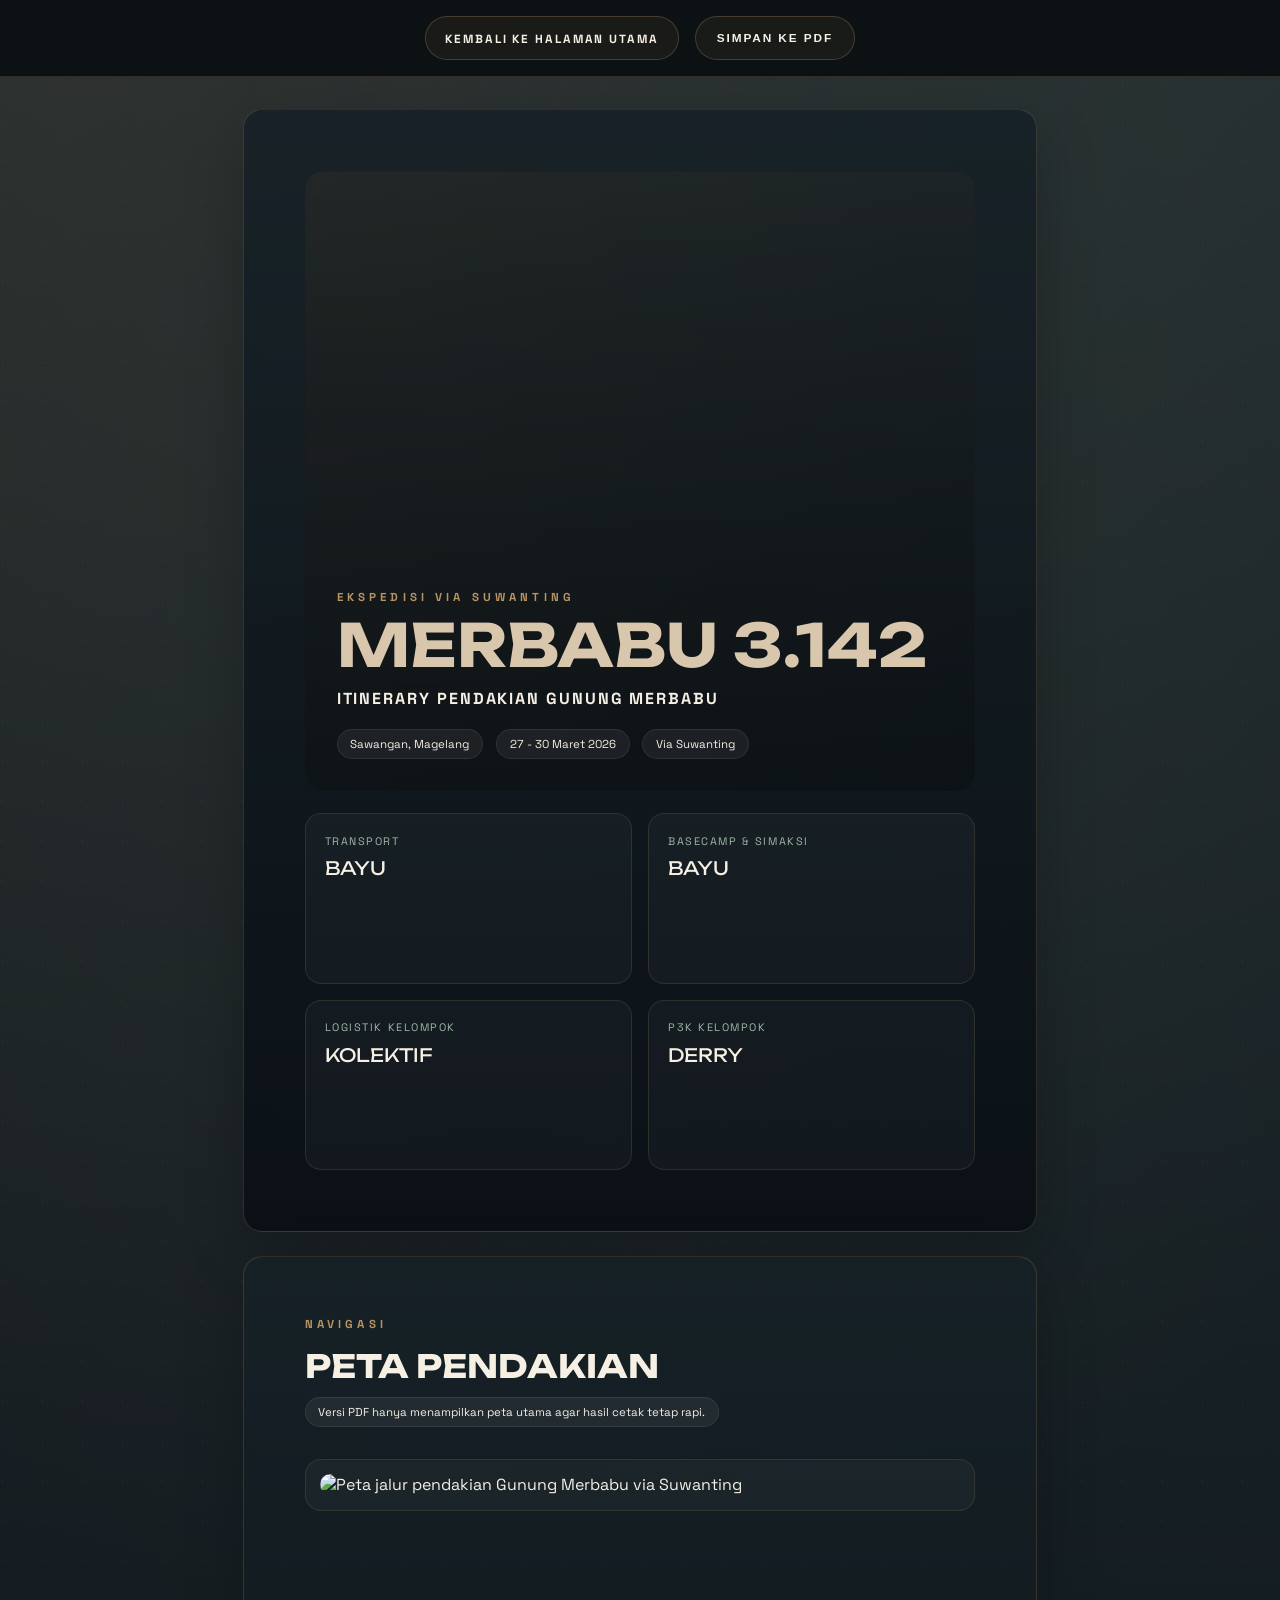
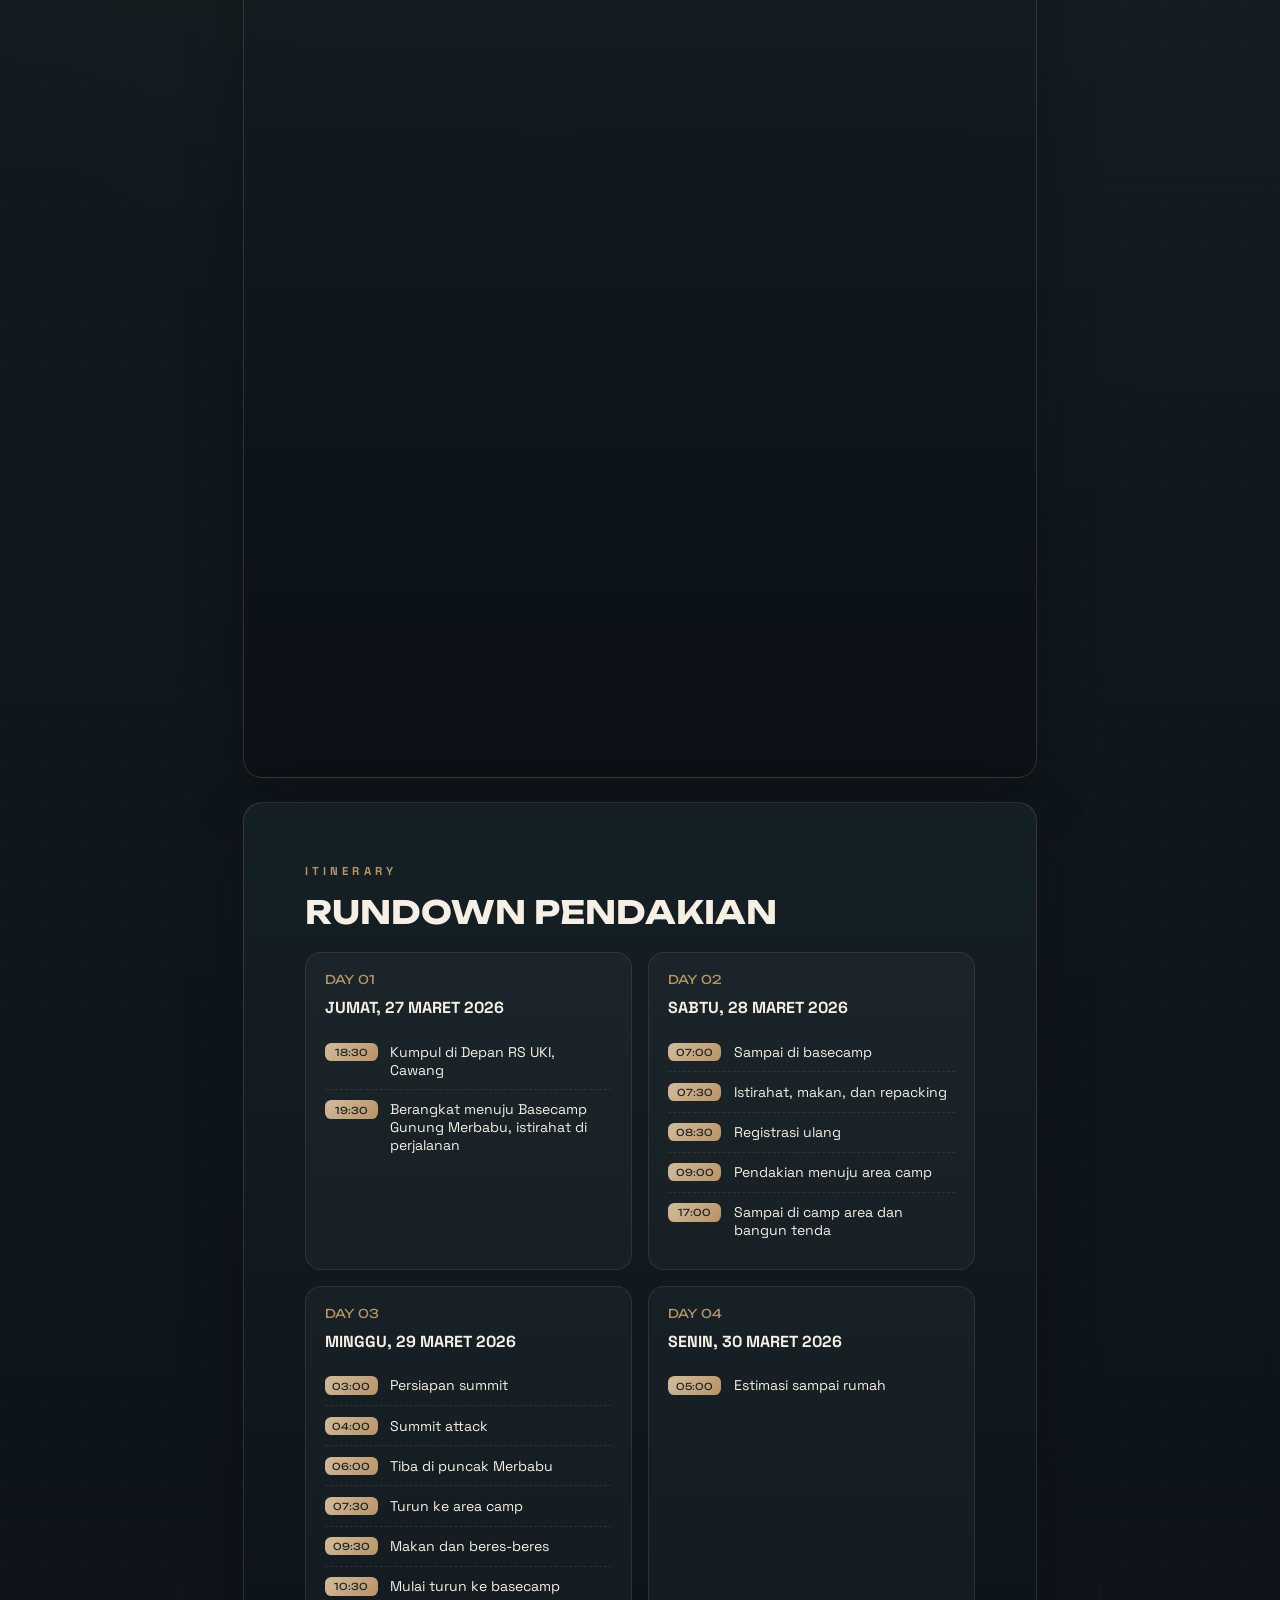
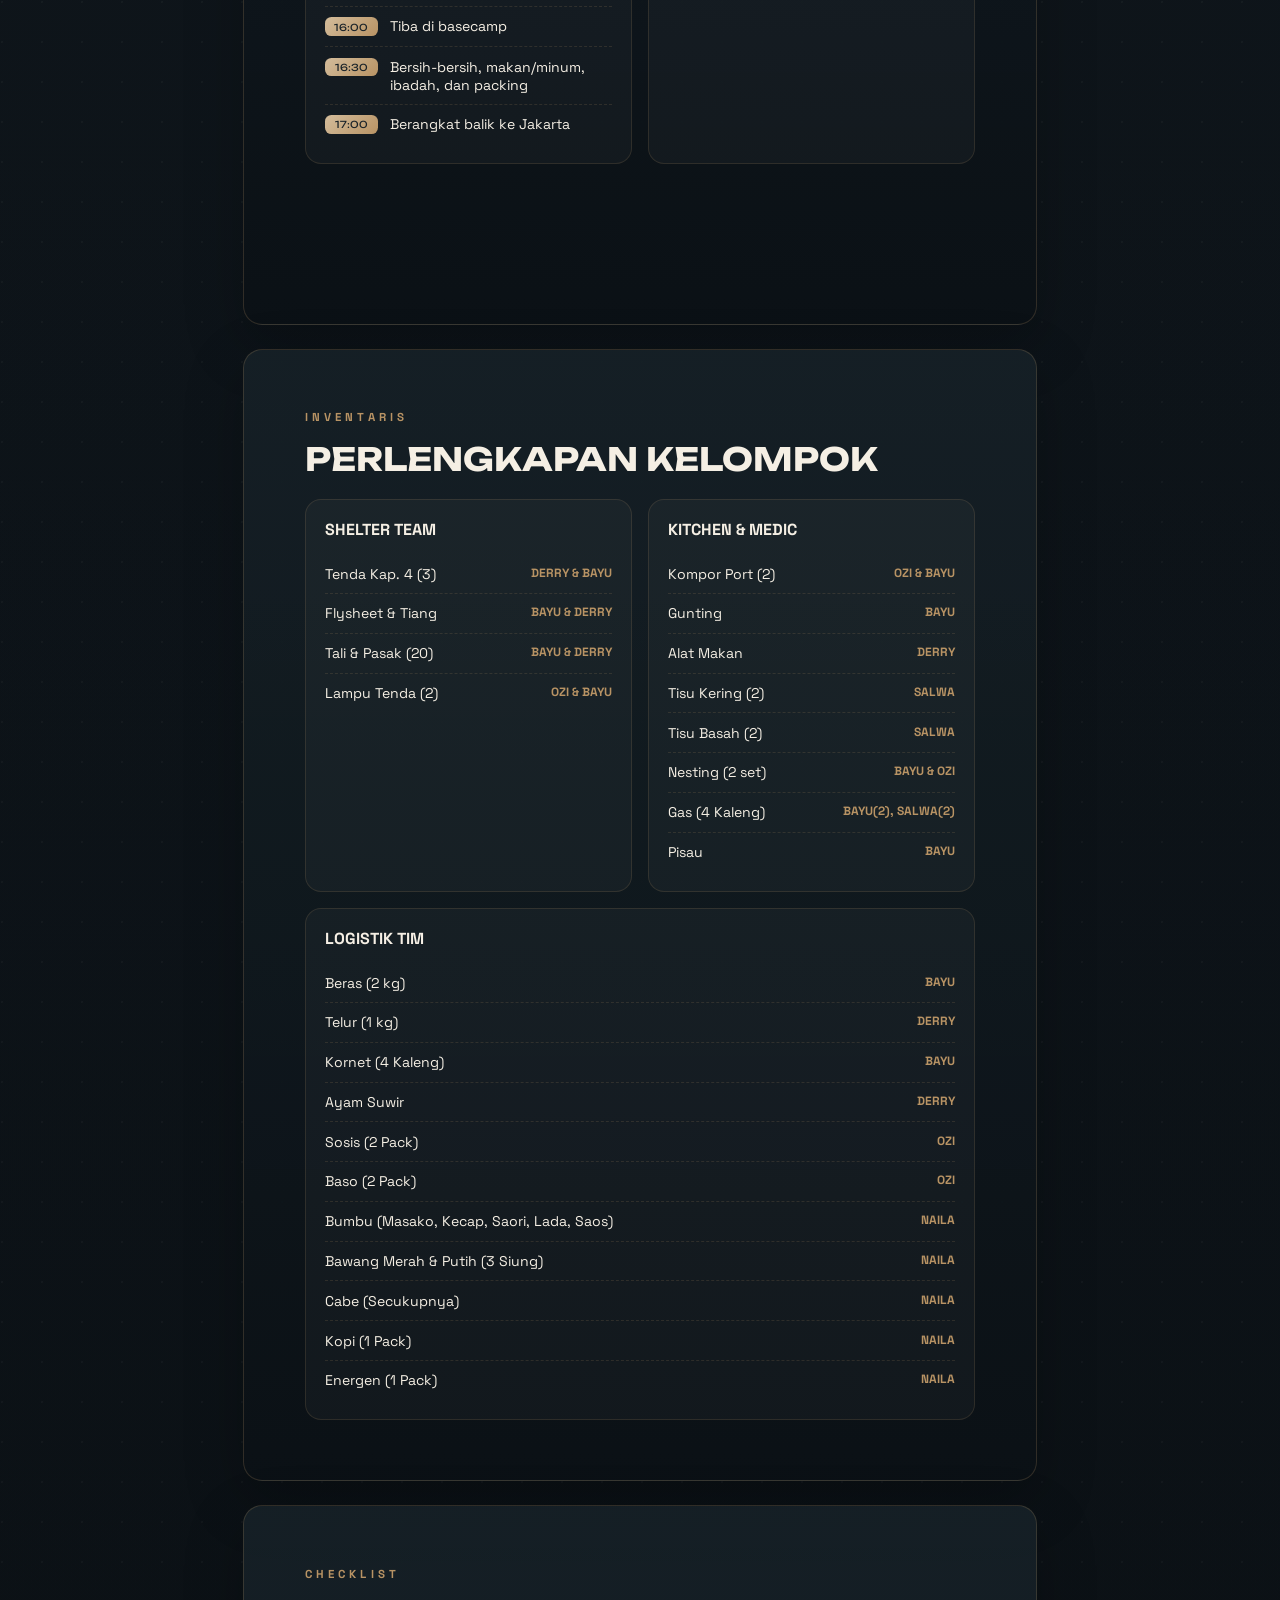
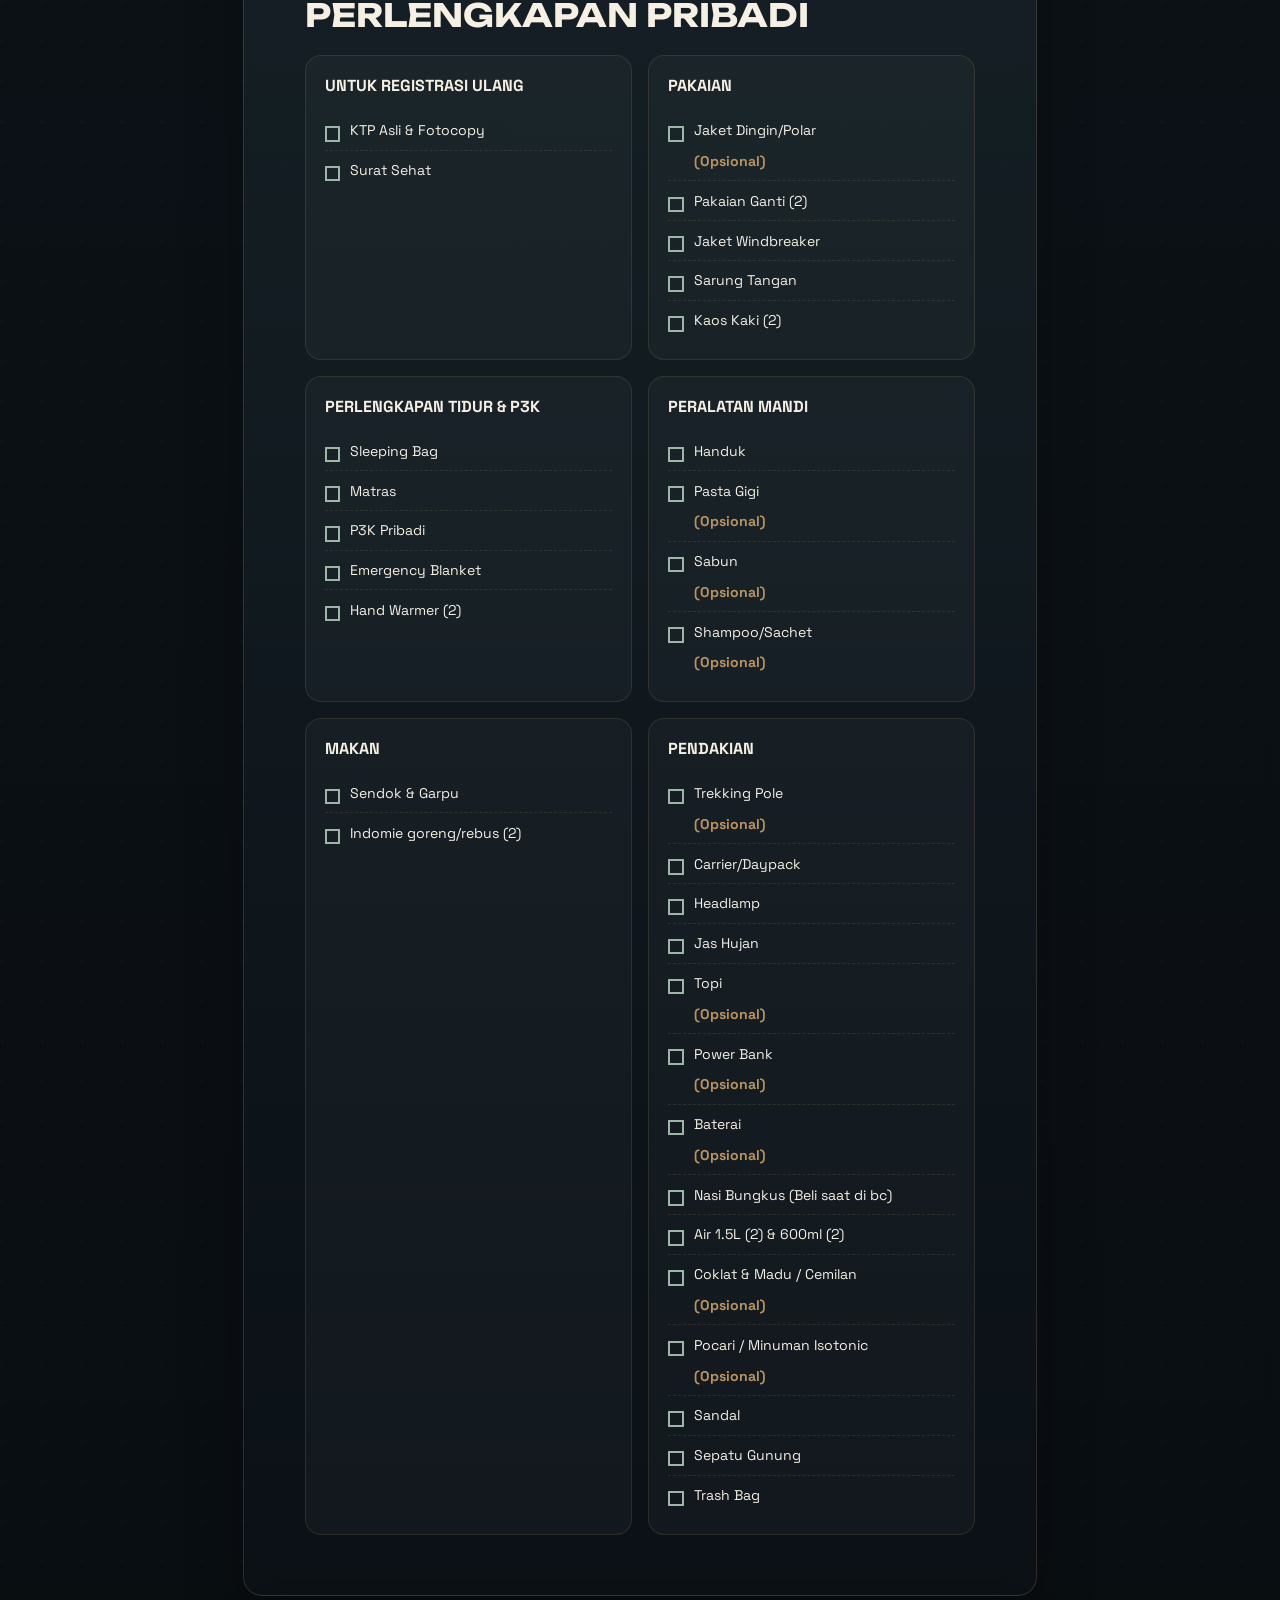
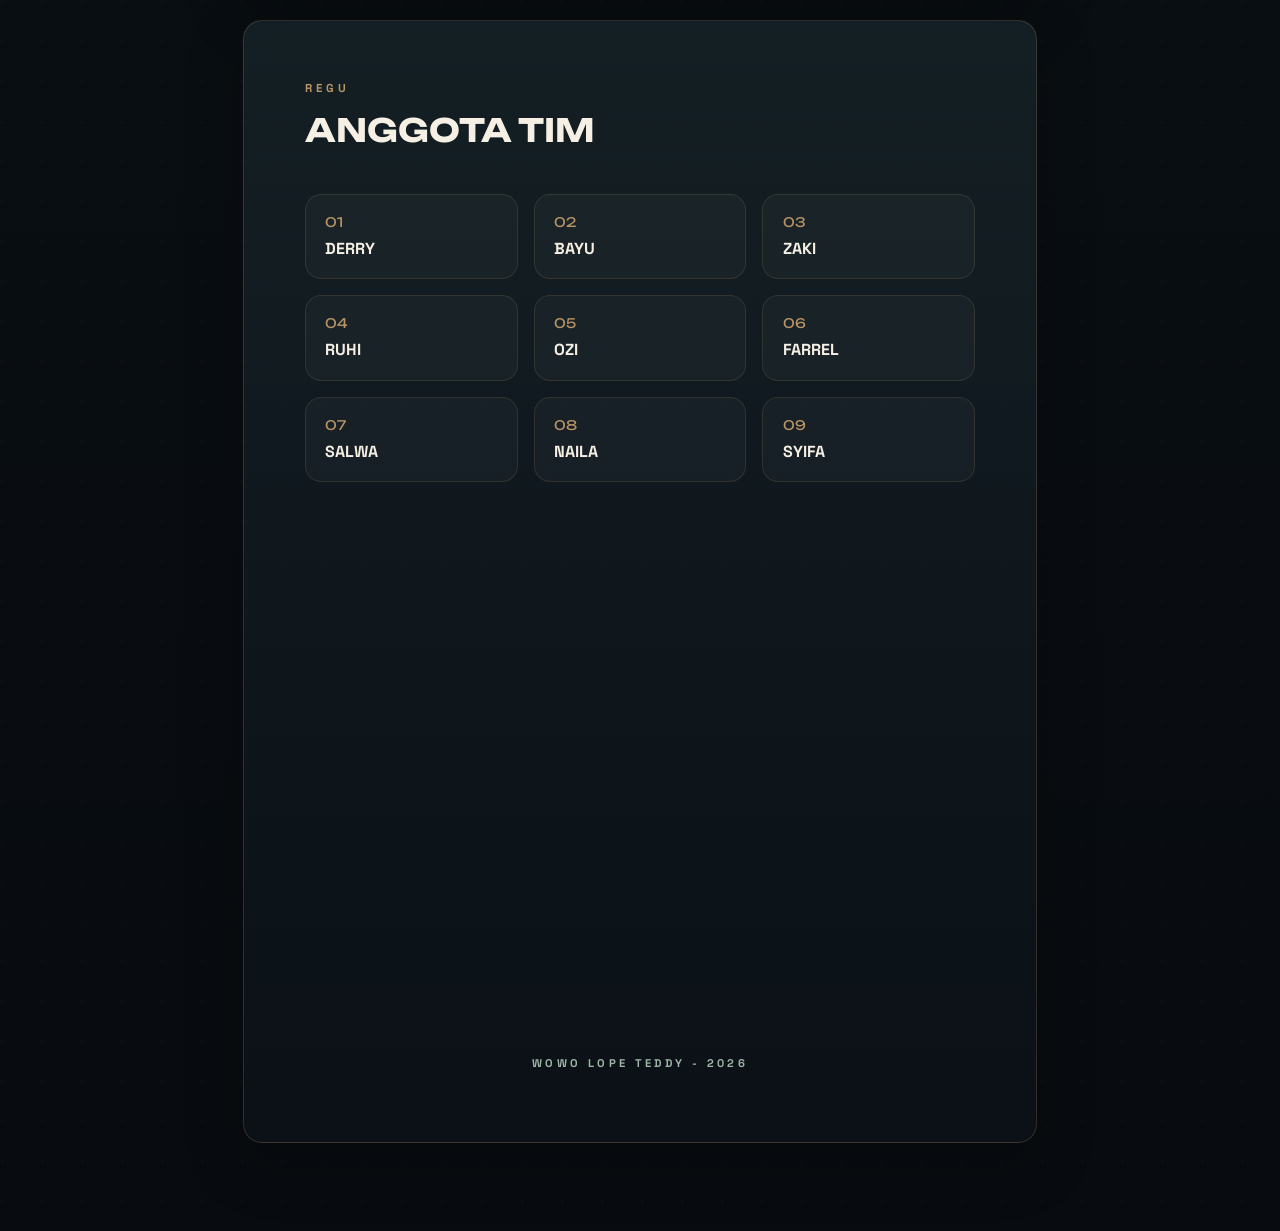
==== pdf.html @ 74edb2ff "add button download" ====
<!doctype html>
<html lang="id">
  <head>
    <meta charset="UTF-8" />
    <meta name="viewport" content="width=device-width, initial-scale=1.0" />
    <title>PDF Itinerary Pendakian Gn. Merbabu via Suwanting</title>
    <meta
      name="description"
      content="Versi PDF itinerary pendakian Gunung Merbabu via Suwanting pada 27 - 30 Maret 2026."
    />
    <link rel="stylesheet" href="pdf.css" />
  </head>
  <body>
    <div class="pdf-toolbar no-print">
      <a class="toolbar-link" href="index.html">Kembali ke Halaman Utama</a>
      <button class="toolbar-button" id="printPdfButton" type="button">
        Simpan ke PDF
      </button>
    </div>

    <main class="pdf-shell">
      <section class="pdf-page hero-page">
        <div class="hero-cover">
          <p class="eyebrow">Ekspedisi Via Suwanting</p>
          <h1>Merbabu 3.142</h1>
          <p class="hero-subtitle">Itinerary Pendakian Gunung Merbabu</p>
          <div class="hero-meta">
            <span>Sawangan, Magelang</span>
            <span>27 - 30 Maret 2026</span>
            <span>Via Suwanting</span>
          </div>
        </div>

        <div class="summary-grid">
          <article class="summary-card">
            <p class="summary-label">Transport</p>
            <p class="summary-value">Bayu</p>
          </article>
          <article class="summary-card">
            <p class="summary-label">Basecamp & Simaksi</p>
            <p class="summary-value">Bayu</p>
          </article>
          <article class="summary-card">
            <p class="summary-label">Logistik Kelompok</p>
            <p class="summary-value">Kolektif</p>
          </article>
          <article class="summary-card">
            <p class="summary-label">P3K Kelompok</p>
            <p class="summary-value">Derry</p>
          </article>
        </div>
      </section>

      <section class="pdf-page">
        <div class="section-head">
          <p class="eyebrow">Navigasi</p>
          <h2>Peta Pendakian</h2>
          <p class="section-note">
            Versi PDF hanya menampilkan peta utama agar hasil cetak tetap rapi.
          </p>
        </div>

        <div class="map-card">
          <img
            src="https://tngunungmerbabu.org/wp-content/uploads/2021/03/Jalur-Suwanting-1.jpeg"
            alt="Peta jalur pendakian Gunung Merbabu via Suwanting"
          />
        </div>
      </section>

      <section class="pdf-page">
        <div class="section-head">
          <p class="eyebrow">Itinerary</p>
          <h2>Rundown Pendakian</h2>
        </div>

        <div class="timeline-grid">
          <article class="day-card">
            <p class="day-label">Day 01</p>
            <h3>Jumat, 27 Maret 2026</h3>
            <ul class="timeline-list">
              <li><span>18:30</span>Kumpul di Depan RS UKI, Cawang</li>
              <li>
                <span>19:30</span>Berangkat menuju Basecamp Gunung Merbabu,
                istirahat di perjalanan
              </li>
            </ul>
          </article>

          <article class="day-card">
            <p class="day-label">Day 02</p>
            <h3>Sabtu, 28 Maret 2026</h3>
            <ul class="timeline-list">
              <li><span>07:00</span>Sampai di basecamp</li>
              <li><span>07:30</span>Istirahat, makan, dan repacking</li>
              <li><span>08:30</span>Registrasi ulang</li>
              <li><span>09:00</span>Pendakian menuju area camp</li>
              <li><span>17:00</span>Sampai di camp area dan bangun tenda</li>
            </ul>
          </article>

          <article class="day-card">
            <p class="day-label">Day 03</p>
            <h3>Minggu, 29 Maret 2026</h3>
            <ul class="timeline-list">
              <li><span>03:00</span>Persiapan summit</li>
              <li><span>04:00</span>Summit attack</li>
              <li><span>06:00</span>Tiba di puncak Merbabu</li>
              <li><span>07:30</span>Turun ke area camp</li>
              <li><span>09:30</span>Makan dan beres-beres</li>
              <li><span>10:30</span>Mulai turun ke basecamp</li>
              <li><span>16:00</span>Tiba di basecamp</li>
              <li>
                <span>16:30</span>Bersih-bersih, makan/minum, ibadah, dan
                packing
              </li>
              <li><span>17:00</span>Berangkat balik ke Jakarta</li>
            </ul>
          </article>

          <article class="day-card">
            <p class="day-label">Day 04</p>
            <h3>Senin, 30 Maret 2026</h3>
            <ul class="timeline-list">
              <li><span>05:00</span>Estimasi sampai rumah</li>
            </ul>
          </article>
        </div>
      </section>

      <section class="pdf-page">
        <div class="section-head">
          <p class="eyebrow">Inventaris</p>
          <h2>Perlengkapan Kelompok</h2>
        </div>

        <div class="inventory-grid">
          <article class="panel-card">
            <h3>Shelter Team</h3>
            <ul class="item-list">
              <li><span>Tenda Kap. 4 (3)</span><strong>Derry & Bayu</strong></li>
              <li><span>Flysheet & Tiang</span><strong>Bayu & Derry</strong></li>
              <li><span>Tali & Pasak (20)</span><strong>Bayu & Derry</strong></li>
              <li><span>Lampu Tenda (2)</span><strong>Ozi & Bayu</strong></li>
            </ul>
          </article>

          <article class="panel-card">
            <h3>Kitchen & Medic</h3>
            <ul class="item-list">
              <li><span>Kompor Port (2)</span><strong>Ozi & Bayu</strong></li>
              <li><span>Gunting</span><strong>Bayu</strong></li>
              <li><span>Alat Makan</span><strong>Derry</strong></li>
              <li><span>Tisu Kering (2)</span><strong>Salwa</strong></li>
              <li><span>Tisu Basah (2)</span><strong>Salwa</strong></li>
              <li><span>Nesting (2 set)</span><strong>Bayu & Ozi</strong></li>
              <li><span>Gas (4 Kaleng)</span><strong>Bayu(2), Salwa(2)</strong></li>
              <li><span>Pisau</span><strong>Bayu</strong></li>
            </ul>
          </article>

          <article class="panel-card">
            <h3>Logistik Tim</h3>
            <ul class="item-list">
              <li><span>Beras (2 kg)</span><strong>Bayu</strong></li>
              <li><span>Telur (1 kg)</span><strong>Derry</strong></li>
              <li><span>Kornet (4 Kaleng)</span><strong>Bayu</strong></li>
              <li><span>Ayam Suwir</span><strong>Derry</strong></li>
              <li><span>Sosis (2 Pack)</span><strong>Ozi</strong></li>
              <li><span>Baso (2 Pack)</span><strong>Ozi</strong></li>
              <li>
                <span>Bumbu (Masako, Kecap, Saori, Lada, Saos)</span
                ><strong>Naila</strong>
              </li>
              <li><span>Bawang Merah & Putih (3 Siung)</span><strong>Naila</strong></li>
              <li><span>Cabe (Secukupnya)</span><strong>Naila</strong></li>
              <li><span>Kopi (1 Pack)</span><strong>Naila</strong></li>
              <li><span>Energen (1 Pack)</span><strong>Naila</strong></li>
            </ul>
          </article>
        </div>
      </section>

      <section class="pdf-page">
        <div class="section-head">
          <p class="eyebrow">Checklist</p>
          <h2>Perlengkapan Pribadi</h2>
        </div>

        <div class="checklist-grid">
          <article class="panel-card">
            <h3>Untuk Registrasi Ulang</h3>
            <ul class="check-list">
              <li>KTP Asli & Fotocopy</li>
              <li>Surat Sehat</li>
            </ul>
          </article>

          <article class="panel-card">
            <h3>Pakaian</h3>
            <ul class="check-list">
              <li>Jaket Dingin/Polar <em>(Opsional)</em></li>
              <li>Pakaian Ganti (2)</li>
              <li>Jaket Windbreaker</li>
              <li>Sarung Tangan</li>
              <li>Kaos Kaki (2)</li>
            </ul>
          </article>

          <article class="panel-card">
            <h3>Perlengkapan Tidur & P3K</h3>
            <ul class="check-list">
              <li>Sleeping Bag</li>
              <li>Matras</li>
              <li>P3K Pribadi</li>
              <li>Emergency Blanket</li>
              <li>Hand Warmer (2)</li>
            </ul>
          </article>

          <article class="panel-card">
            <h3>Peralatan Mandi</h3>
            <ul class="check-list">
              <li>Handuk</li>
              <li>Pasta Gigi <em>(Opsional)</em></li>
              <li>Sabun <em>(Opsional)</em></li>
              <li>Shampoo/Sachet <em>(Opsional)</em></li>
            </ul>
          </article>

          <article class="panel-card">
            <h3>Makan</h3>
            <ul class="check-list">
              <li>Sendok & Garpu</li>
              <li>Indomie goreng/rebus (2)</li>
            </ul>
          </article>

          <article class="panel-card">
            <h3>Pendakian</h3>
            <ul class="check-list">
              <li>Trekking Pole <em>(Opsional)</em></li>
              <li>Carrier/Daypack</li>
              <li>Headlamp</li>
              <li>Jas Hujan</li>
              <li>Topi <em>(Opsional)</em></li>
              <li>Power Bank <em>(Opsional)</em></li>
              <li>Baterai <em>(Opsional)</em></li>
              <li>Nasi Bungkus (Beli saat di bc)</li>
              <li>Air 1.5L (2) & 600ml (2)</li>
              <li>Coklat & Madu / Cemilan <em>(Opsional)</em></li>
              <li>Pocari / Minuman Isotonic <em>(Opsional)</em></li>
              <li>Sandal</li>
              <li>Sepatu Gunung</li>
              <li>Trash Bag</li>
            </ul>
          </article>
        </div>
      </section>

      <section class="pdf-page team-page">
        <div class="section-head">
          <p class="eyebrow">Regu</p>
          <h2>Anggota Tim</h2>
        </div>

        <div class="team-grid">
          <article class="team-card"><span>01</span><strong>Derry</strong></article>
          <article class="team-card"><span>02</span><strong>Bayu</strong></article>
          <article class="team-card"><span>03</span><strong>Zaki</strong></article>
          <article class="team-card"><span>04</span><strong>Ruhi</strong></article>
          <article class="team-card"><span>05</span><strong>Ozi</strong></article>
          <article class="team-card"><span>06</span><strong>Farrel</strong></article>
          <article class="team-card"><span>07</span><strong>Salwa</strong></article>
          <article class="team-card"><span>08</span><strong>Naila</strong></article>
          <article class="team-card"><span>09</span><strong>Syifa</strong></article>
        </div>

        <p class="footer-note">Wowo lope teddy - 2026</p>
      </section>
    </main>

    <script>
      const printPdfButton = document.getElementById("printPdfButton");

      printPdfButton?.addEventListener("click", () => {
        window.print();
      });
    </script>
  </body>
</html>
---- pdf.css ----
@import url("https://fonts.googleapis.com/css2?family=Unbounded:wght@400;700;900&family=Space+Grotesk:wght@400;500;700&display=swap");

:root {
  --forest-green: #6f8978;
  --earth-brown: #b89364;
  --moss: #9eb6a7;
  --sand: #f5efe4;
  --stone: #131c22;
  --stone-soft: #1b262d;
  --panel: rgba(21, 31, 38, 0.96);
  --border: rgba(184, 147, 100, 0.22);
}

* {
  box-sizing: border-box;
}

body {
  margin: 0;
  font-family: "Space Grotesk", sans-serif;
  color: var(--sand);
  background:
    radial-gradient(circle at top left, rgba(184, 147, 100, 0.13), transparent 24%),
    radial-gradient(circle at top right, rgba(110, 137, 120, 0.15), transparent 28%),
    linear-gradient(rgba(5, 9, 12, 0.2), rgba(5, 9, 12, 0.32)),
    radial-gradient(circle at 2px 2px, rgba(245, 239, 228, 0.045) 1px, transparent 0),
    linear-gradient(180deg, #182229 0%, #10171d 48%, #090d11 100%);
  background-size: auto, auto, auto, 40px 40px, auto;
  min-height: 100vh;
}

.pdf-toolbar {
  position: sticky;
  top: 0;
  z-index: 10;
  display: flex;
  justify-content: center;
  gap: 1rem;
  padding: 1rem;
  background: rgba(9, 13, 17, 0.88);
  backdrop-filter: blur(12px);
  border-bottom: 1px solid var(--border);
}

.toolbar-link,
.toolbar-button {
  display: inline-flex;
  align-items: center;
  justify-content: center;
  min-width: 10rem;
  padding: 0.85rem 1.2rem;
  border-radius: 999px;
  border: 1px solid rgba(184, 147, 100, 0.28);
  color: var(--sand);
  background: rgba(184, 147, 100, 0.08);
  text-decoration: none;
  font-size: 0.74rem;
  font-weight: 700;
  letter-spacing: 0.16em;
  text-transform: uppercase;
  cursor: pointer;
}

.pdf-shell {
  width: min(100%, 1180px);
  margin: 0 auto;
  padding: 2rem 1rem 4rem;
}

.pdf-page {
  width: 210mm;
  min-height: 297mm;
  margin: 0 auto 1.5rem;
  padding: 16mm;
  background: linear-gradient(180deg, rgba(22, 33, 39, 0.9), rgba(11, 17, 22, 0.98));
  border: 1px solid var(--border);
  border-radius: 1.2rem;
  box-shadow: 0 20px 60px rgba(0, 0, 0, 0.22);
  overflow: hidden;
}

.hero-page {
  display: grid;
  grid-template-rows: auto auto;
  gap: 1.4rem;
}

.hero-cover {
  padding: 2rem;
  border-radius: 1.2rem;
  min-height: 120mm;
  display: flex;
  flex-direction: column;
  justify-content: flex-end;
  background-image:
    linear-gradient(rgba(9, 13, 17, 0.28), rgba(9, 13, 17, 0.72)),
    linear-gradient(135deg, rgba(184, 147, 100, 0.14), rgba(110, 137, 120, 0.08)),
    url(https://thumb.viva.id/vivasemarang/1265x711/2025/05/20/682c74c3e201a-pemandangan-gunung-gunung-dari-puncak-merbabu_semarang.jpg);
  background-size: cover;
  background-position: center;
}

.eyebrow {
  margin: 0 0 0.9rem;
  color: var(--earth-brown);
  font-size: 0.72rem;
  font-weight: 700;
  letter-spacing: 0.36em;
  text-transform: uppercase;
}

h1,
h2,
h3 {
  margin: 0;
}

h1,
h2,
.summary-value,
.day-label,
.team-card span {
  font-family: "Unbounded", sans-serif;
}

h1 {
  max-width: 12ch;
  font-size: 3.7rem;
  line-height: 0.92;
  text-transform: uppercase;
  color: #d9c7ad;
}

.hero-subtitle {
  margin: 1rem 0 0;
  font-size: 1rem;
  font-weight: 700;
  letter-spacing: 0.12em;
  text-transform: uppercase;
}

.hero-meta {
  display: flex;
  gap: 0.8rem;
  flex-wrap: wrap;
  margin-top: 1.2rem;
}

.hero-meta span,
.section-note {
  display: inline-flex;
  align-items: center;
  padding: 0.45rem 0.8rem;
  border-radius: 999px;
  background: rgba(255, 255, 255, 0.06);
  border: 1px solid rgba(255, 255, 255, 0.08);
  font-size: 0.72rem;
}

.summary-grid,
.timeline-grid,
.inventory-grid,
.checklist-grid,
.team-grid {
  display: grid;
  gap: 1rem;
}

.summary-grid {
  grid-template-columns: repeat(2, minmax(0, 1fr));
}

.summary-card,
.day-card,
.panel-card,
.team-card,
.map-card {
  background: rgba(255, 255, 255, 0.03);
  border: 1px solid rgba(184, 147, 100, 0.16);
  border-radius: 1rem;
}

.summary-card {
  padding: 1.2rem;
}

.summary-label {
  margin: 0 0 0.6rem;
  font-size: 0.68rem;
  letter-spacing: 0.14em;
  text-transform: uppercase;
  color: var(--moss);
}

.summary-value {
  margin: 0;
  font-size: 1.15rem;
  text-transform: uppercase;
}

.section-head {
  margin-bottom: 1.25rem;
}

.section-head h2 {
  font-size: 2rem;
  text-transform: uppercase;
}

.map-card {
  padding: 0.9rem;
}

.map-card img {
  display: block;
  width: 100%;
  max-height: 236mm;
  object-fit: contain;
  border-radius: 0.9rem;
}

.timeline-grid {
  grid-template-columns: repeat(2, minmax(0, 1fr));
}

.day-card,
.panel-card {
  padding: 1.2rem;
}

.day-label {
  margin: 0 0 0.6rem;
  font-size: 0.76rem;
  text-transform: uppercase;
  color: var(--earth-brown);
}

.day-card h3,
.panel-card h3 {
  margin-bottom: 0.9rem;
  font-size: 1rem;
  text-transform: uppercase;
}

.timeline-list,
.item-list,
.check-list {
  list-style: none;
  padding: 0;
  margin: 0;
}

.timeline-list li,
.item-list li,
.check-list li {
  display: grid;
  gap: 0.8rem;
  padding: 0.65rem 0;
  border-bottom: 1px dashed rgba(184, 147, 100, 0.16);
  font-size: 0.88rem;
}

.timeline-list li:last-child,
.item-list li:last-child,
.check-list li:last-child {
  border-bottom: none;
}

.timeline-list li {
  grid-template-columns: 3.3rem 1fr;
}

.timeline-list span {
  display: inline-flex;
  align-items: center;
  justify-content: center;
  height: fit-content;
  padding: 0.2rem 0.45rem;
  border-radius: 0.4rem;
  background: linear-gradient(135deg, #d3bc9b, #b89364);
  color: #1a2329;
  font-family: "Unbounded", sans-serif;
  font-size: 0.6rem;
}

.inventory-grid {
  grid-template-columns: repeat(2, minmax(0, 1fr));
}

.inventory-grid .panel-card:last-child {
  grid-column: 1 / -1;
}

.item-list li {
  grid-template-columns: 1fr auto;
  align-items: start;
}

.item-list strong {
  color: var(--earth-brown);
  font-size: 0.75rem;
  text-transform: uppercase;
  text-align: right;
}

.checklist-grid {
  grid-template-columns: repeat(2, minmax(0, 1fr));
}

.check-list li {
  grid-template-columns: 1fr;
  padding-left: 1.6rem;
  position: relative;
}

.check-list li::before {
  content: "";
  position: absolute;
  top: 0.95rem;
  left: 0;
  width: 0.72rem;
  height: 0.72rem;
  border: 2px solid var(--moss);
}

.check-list em {
  color: var(--earth-brown);
  font-style: normal;
  font-weight: 700;
}

.team-page {
  display: flex;
  flex-direction: column;
}

.team-grid {
  grid-template-columns: repeat(3, minmax(0, 1fr));
  margin-top: 1.5rem;
}

.team-card {
  display: flex;
  flex-direction: column;
  gap: 0.5rem;
  align-items: flex-start;
  padding: 1.2rem;
}

.team-card span {
  color: var(--earth-brown);
  font-size: 0.82rem;
}

.team-card strong {
  font-size: 1rem;
  text-transform: uppercase;
}

.footer-note {
  margin-top: auto;
  padding-top: 2rem;
  text-align: center;
  font-size: 0.7rem;
  font-weight: 700;
  letter-spacing: 0.3em;
  text-transform: uppercase;
  color: var(--moss);
}

@page {
  size: A4 portrait;
  margin: 0;
}

@media print {
  * {
    -webkit-print-color-adjust: exact !important;
    print-color-adjust: exact !important;
  }

  body {
    background: #0f161b;
  }

  .no-print {
    display: none !important;
  }

  .pdf-shell {
    width: auto;
    margin: 0;
    padding: 0;
  }

  .pdf-page {
    margin: 0;
    border: none;
    border-radius: 0;
    box-shadow: none;
    break-after: page;
    page-break-after: always;
  }

  .pdf-page:last-child {
    break-after: auto;
    page-break-after: auto;
  }
}
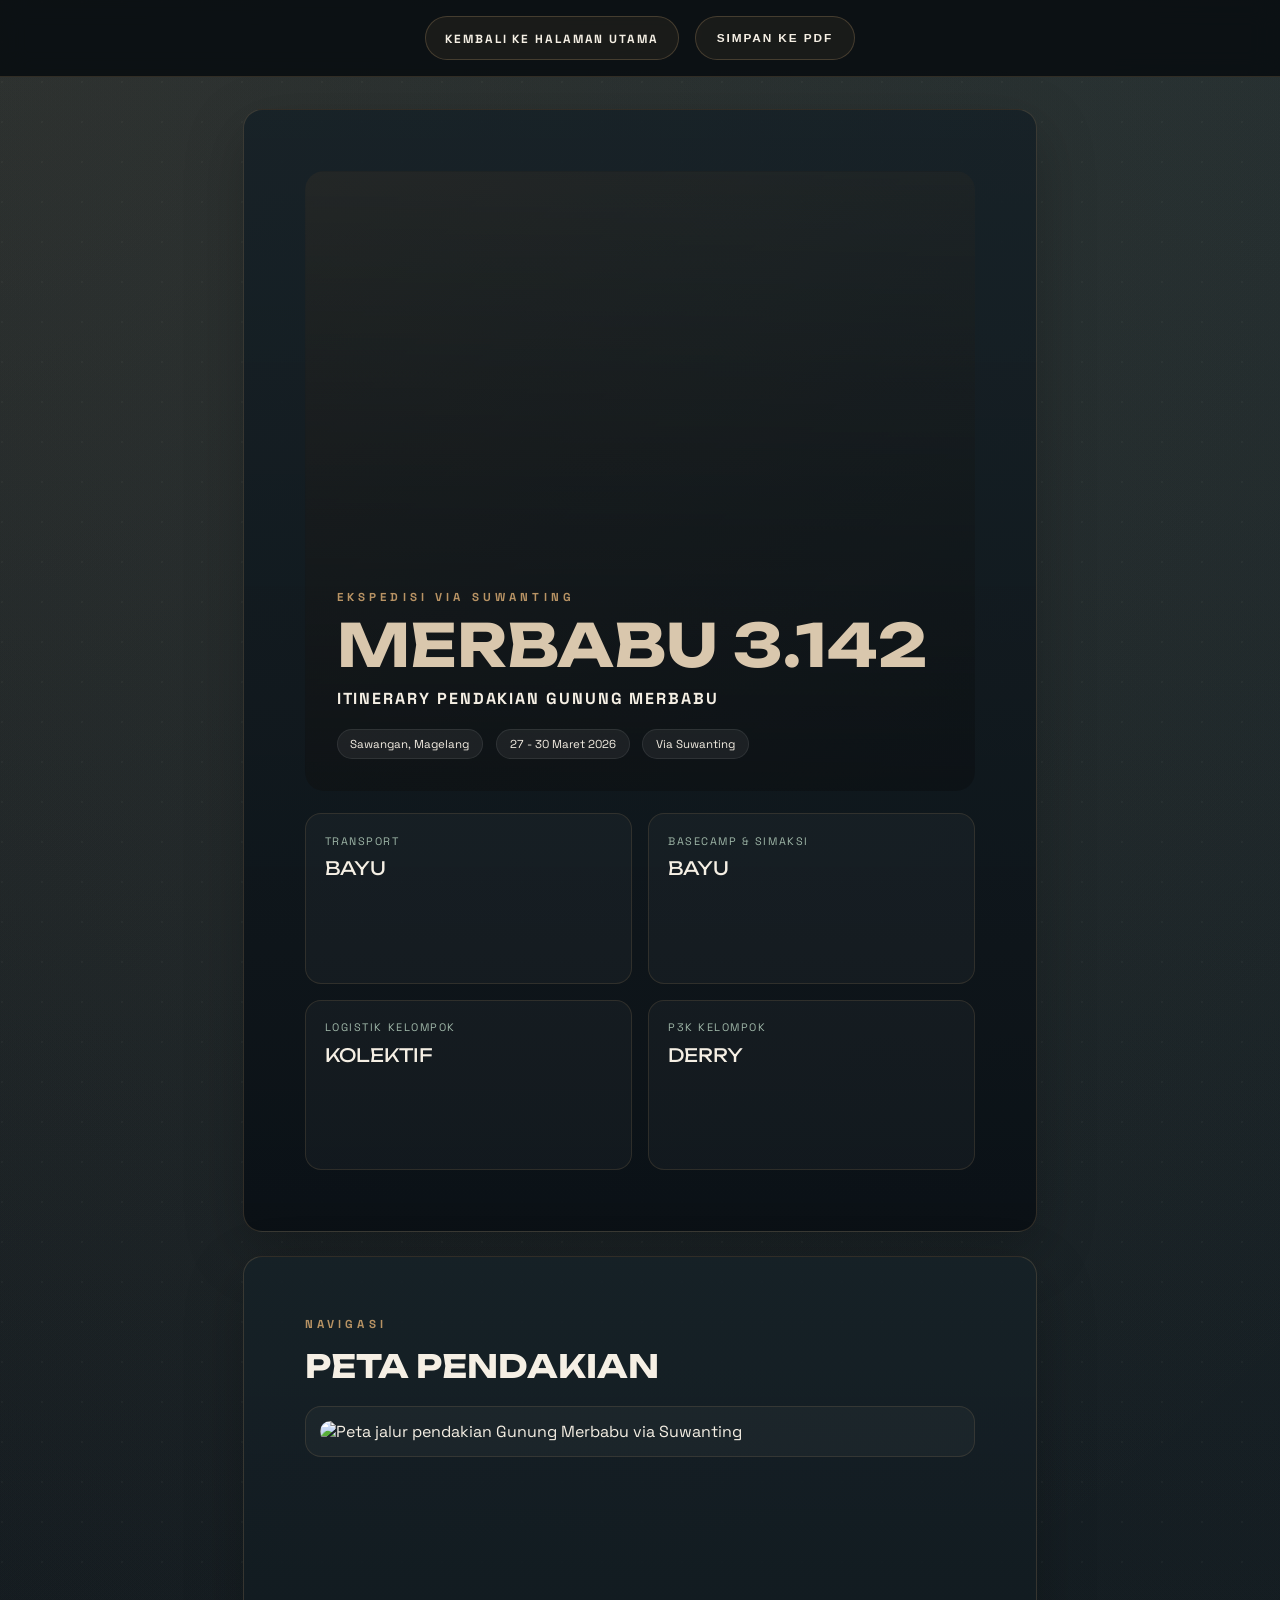
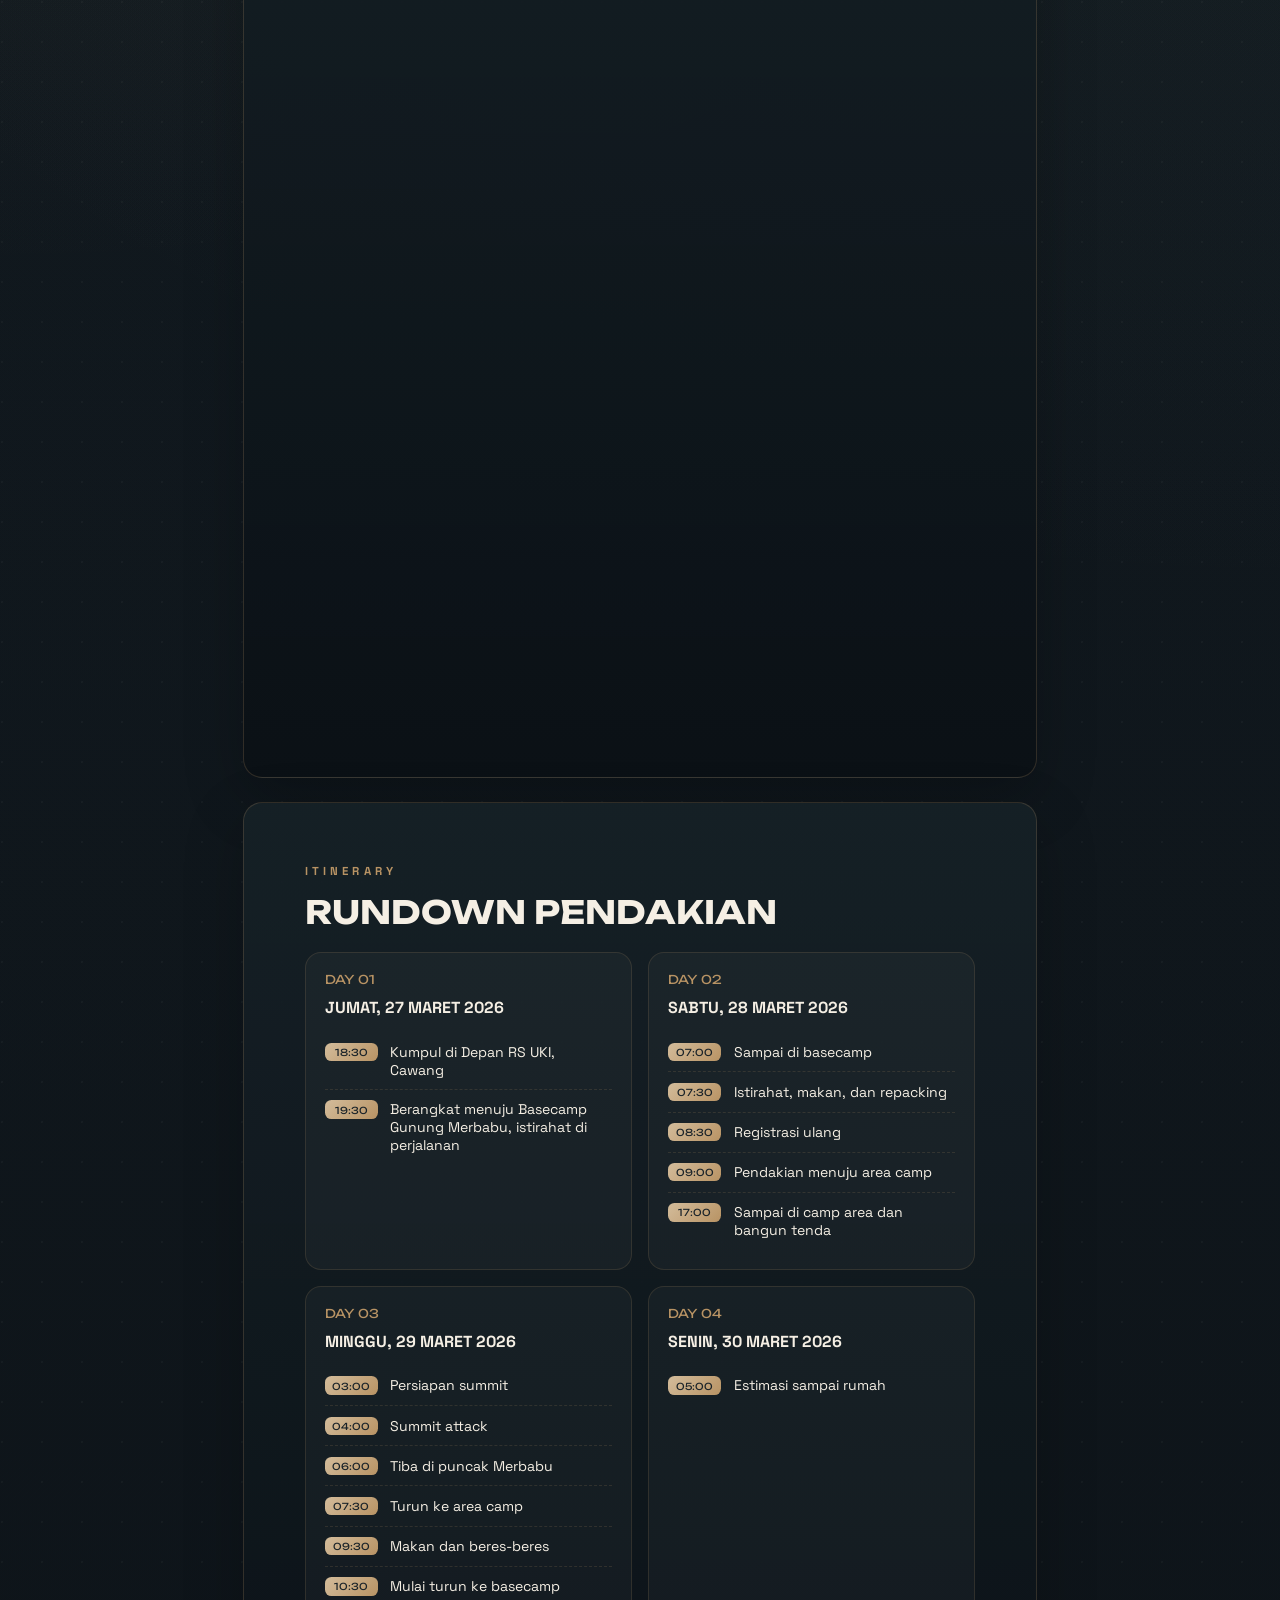
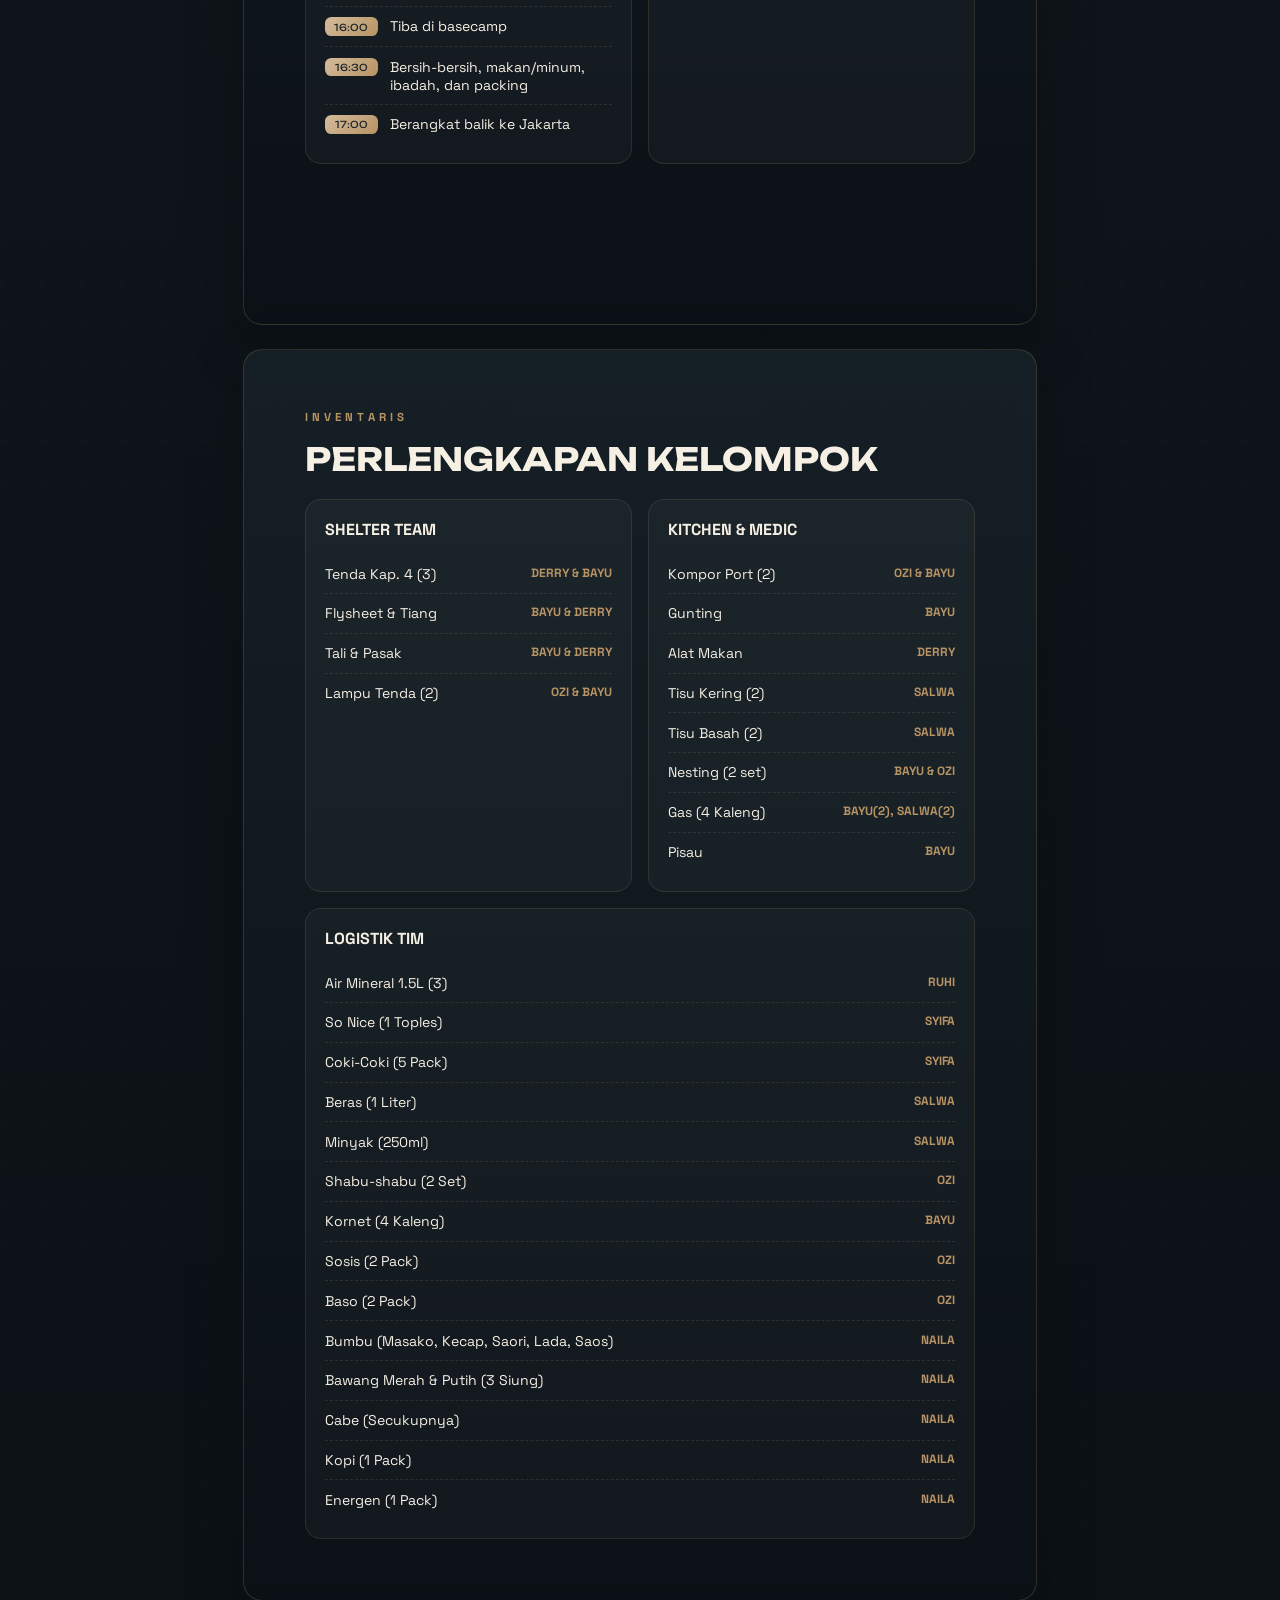
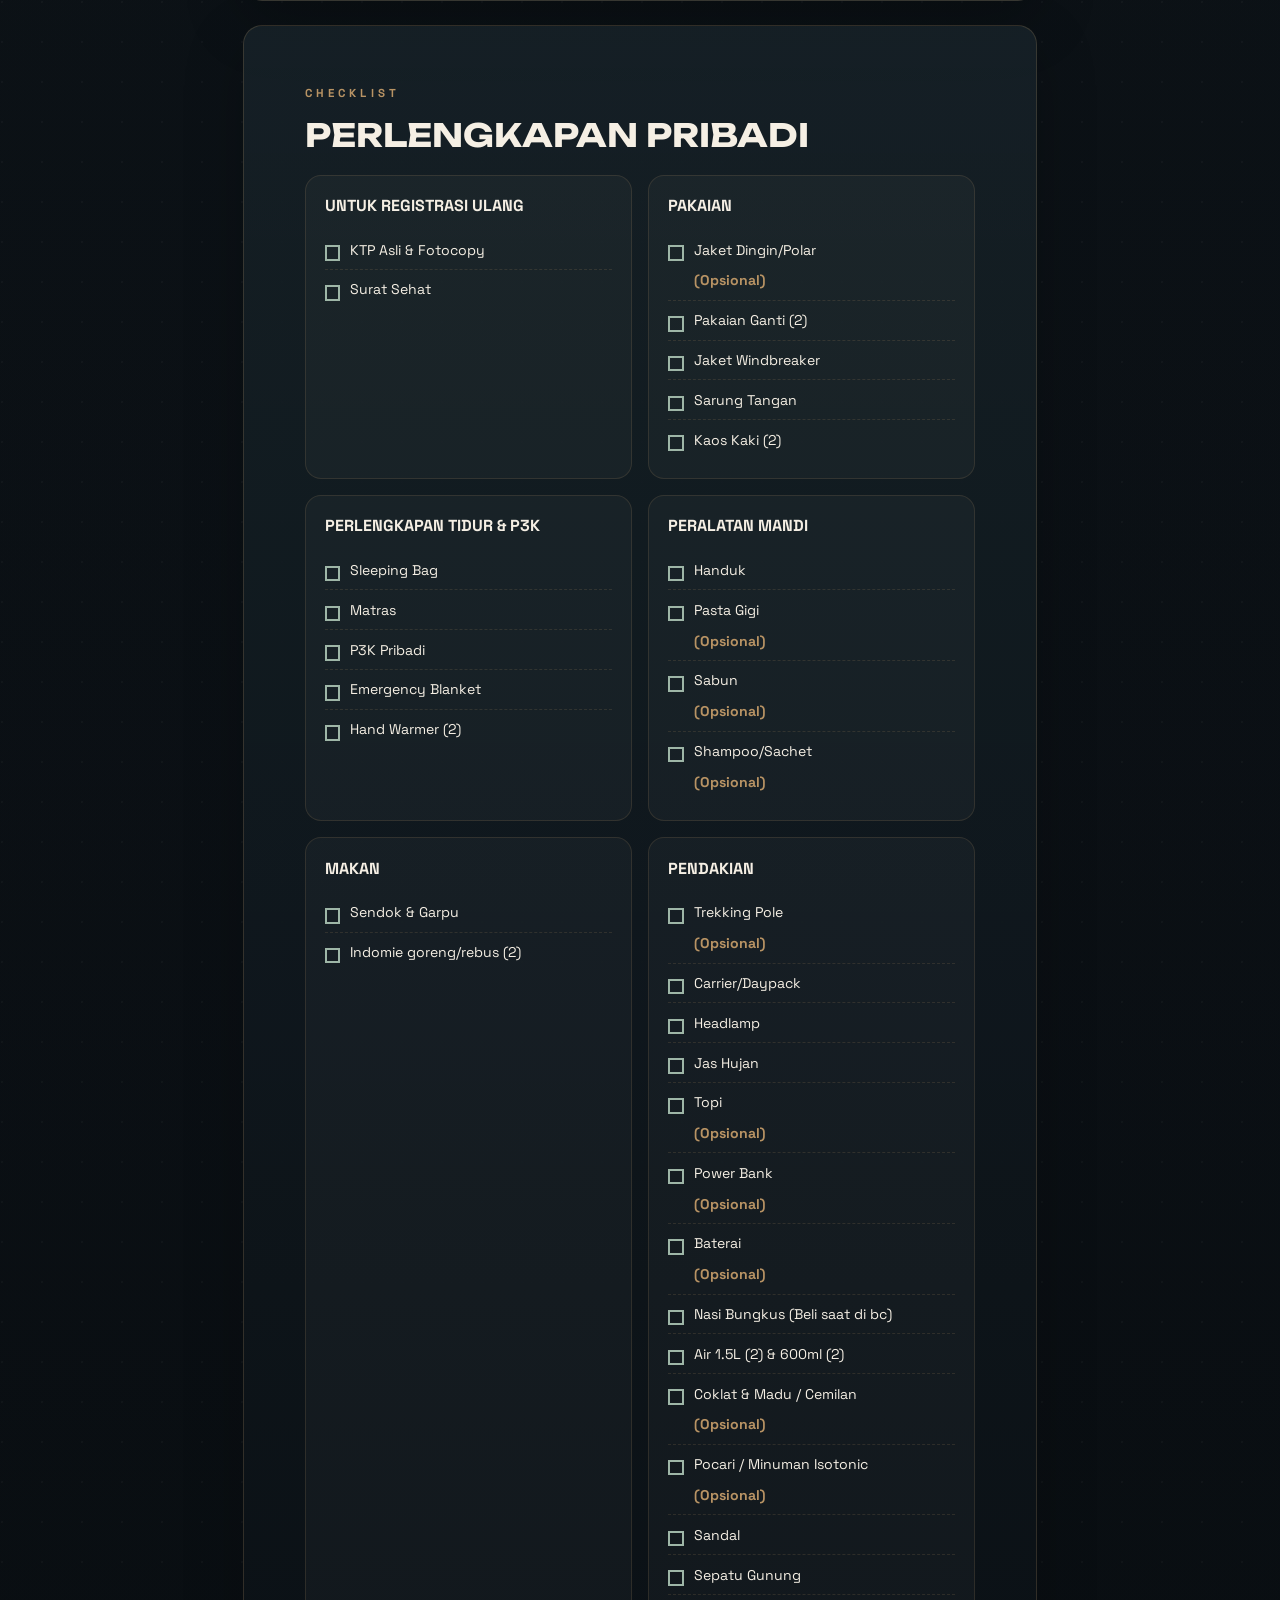
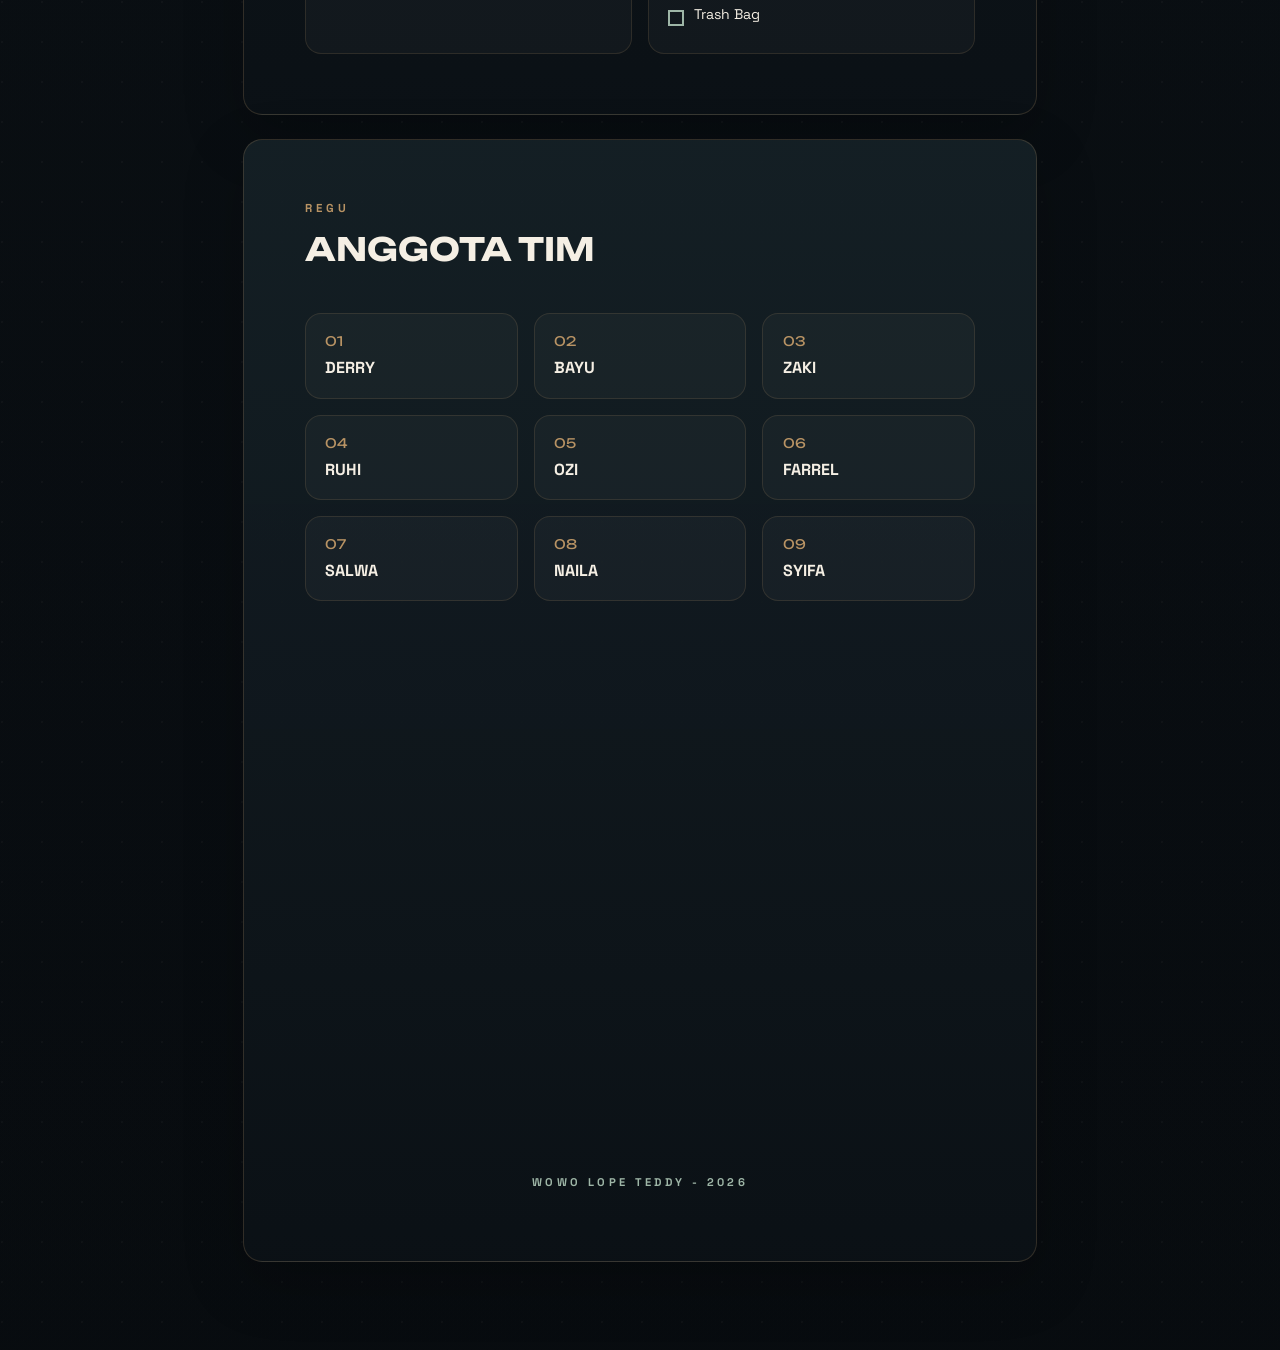
==== commit 7cd87010: "add list" ====
--- a/pdf.html
+++ b/pdf.html
@@ -55,9 +55,6 @@
         <div class="section-head">
           <p class="eyebrow">Navigasi</p>
           <h2>Peta Pendakian</h2>
-          <p class="section-note">
-            Versi PDF hanya menampilkan peta utama agar hasil cetak tetap rapi.
-          </p>
         </div>
 
         <div class="map-card">
@@ -138,9 +135,13 @@
           <article class="panel-card">
             <h3>Shelter Team</h3>
             <ul class="item-list">
-              <li><span>Tenda Kap. 4 (3)</span><strong>Derry & Bayu</strong></li>
-              <li><span>Flysheet & Tiang</span><strong>Bayu & Derry</strong></li>
-              <li><span>Tali & Pasak (20)</span><strong>Bayu & Derry</strong></li>
+              <li>
+                <span>Tenda Kap. 4 (3)</span><strong>Derry & Bayu</strong>
+              </li>
+              <li>
+                <span>Flysheet & Tiang</span><strong>Bayu & Derry</strong>
+              </li>
+              <li><span>Tali & Pasak</span><strong>Bayu & Derry</strong></li>
               <li><span>Lampu Tenda (2)</span><strong>Ozi & Bayu</strong></li>
             </ul>
           </article>
@@ -154,7 +155,9 @@
               <li><span>Tisu Kering (2)</span><strong>Salwa</strong></li>
               <li><span>Tisu Basah (2)</span><strong>Salwa</strong></li>
               <li><span>Nesting (2 set)</span><strong>Bayu & Ozi</strong></li>
-              <li><span>Gas (4 Kaleng)</span><strong>Bayu(2), Salwa(2)</strong></li>
+              <li>
+                <span>Gas (4 Kaleng)</span><strong>Bayu(2), Salwa(2)</strong>
+              </li>
               <li><span>Pisau</span><strong>Bayu</strong></li>
             </ul>
           </article>
@@ -162,17 +165,23 @@
           <article class="panel-card">
             <h3>Logistik Tim</h3>
             <ul class="item-list">
-              <li><span>Beras (2 kg)</span><strong>Bayu</strong></li>
-              <li><span>Telur (1 kg)</span><strong>Derry</strong></li>
+              <li><span>Air Mineral 1.5L (3)</span><strong>Ruhi</strong></li>
+              <li><span>So Nice (1 Toples)</span><strong>Syifa</strong></li>
+              <li><span>Coki-Coki (5 Pack)</span><strong>Syifa</strong></li>
+              <li><span>Beras (1 Liter)</span><strong>Salwa</strong></li>
+              <li><span>Minyak (250ml)</span><strong>Salwa</strong></li>
+              <li><span>Shabu-shabu (2 Set)</span><strong>Ozi</strong></li>
               <li><span>Kornet (4 Kaleng)</span><strong>Bayu</strong></li>
-              <li><span>Ayam Suwir</span><strong>Derry</strong></li>
               <li><span>Sosis (2 Pack)</span><strong>Ozi</strong></li>
               <li><span>Baso (2 Pack)</span><strong>Ozi</strong></li>
               <li>
                 <span>Bumbu (Masako, Kecap, Saori, Lada, Saos)</span
                 ><strong>Naila</strong>
               </li>
-              <li><span>Bawang Merah & Putih (3 Siung)</span><strong>Naila</strong></li>
+              <li>
+                <span>Bawang Merah & Putih (3 Siung)</span
+                ><strong>Naila</strong>
+              </li>
               <li><span>Cabe (Secukupnya)</span><strong>Naila</strong></li>
               <li><span>Kopi (1 Pack)</span><strong>Naila</strong></li>
               <li><span>Energen (1 Pack)</span><strong>Naila</strong></li>
@@ -265,15 +274,33 @@
         </div>
 
         <div class="team-grid">
-          <article class="team-card"><span>01</span><strong>Derry</strong></article>
-          <article class="team-card"><span>02</span><strong>Bayu</strong></article>
-          <article class="team-card"><span>03</span><strong>Zaki</strong></article>
-          <article class="team-card"><span>04</span><strong>Ruhi</strong></article>
-          <article class="team-card"><span>05</span><strong>Ozi</strong></article>
-          <article class="team-card"><span>06</span><strong>Farrel</strong></article>
-          <article class="team-card"><span>07</span><strong>Salwa</strong></article>
-          <article class="team-card"><span>08</span><strong>Naila</strong></article>
-          <article class="team-card"><span>09</span><strong>Syifa</strong></article>
+          <article class="team-card">
+            <span>01</span><strong>Derry</strong>
+          </article>
+          <article class="team-card">
+            <span>02</span><strong>Bayu</strong>
+          </article>
+          <article class="team-card">
+            <span>03</span><strong>Zaki</strong>
+          </article>
+          <article class="team-card">
+            <span>04</span><strong>Ruhi</strong>
+          </article>
+          <article class="team-card">
+            <span>05</span><strong>Ozi</strong>
+          </article>
+          <article class="team-card">
+            <span>06</span><strong>Farrel</strong>
+          </article>
+          <article class="team-card">
+            <span>07</span><strong>Salwa</strong>
+          </article>
+          <article class="team-card">
+            <span>08</span><strong>Naila</strong>
+          </article>
+          <article class="team-card">
+            <span>09</span><strong>Syifa</strong>
+          </article>
         </div>
 
         <p class="footer-note">Wowo lope teddy - 2026</p>
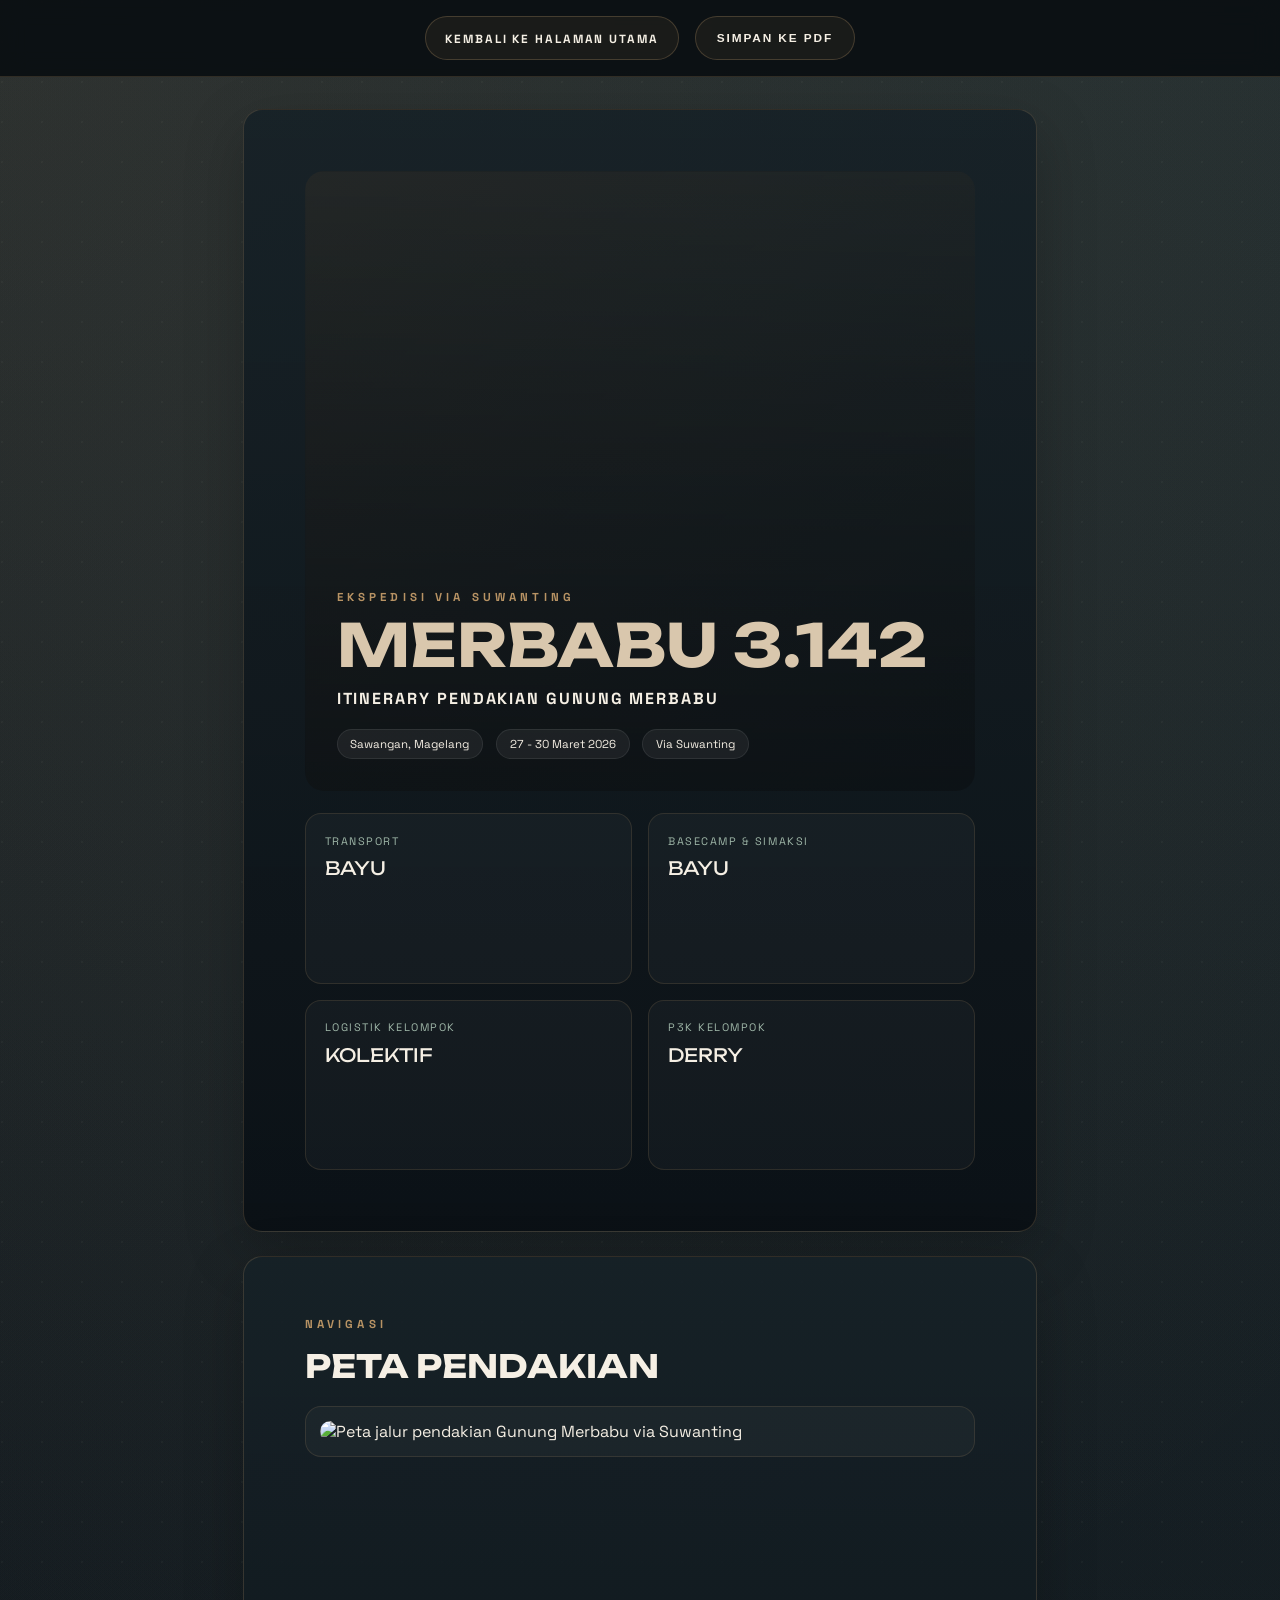
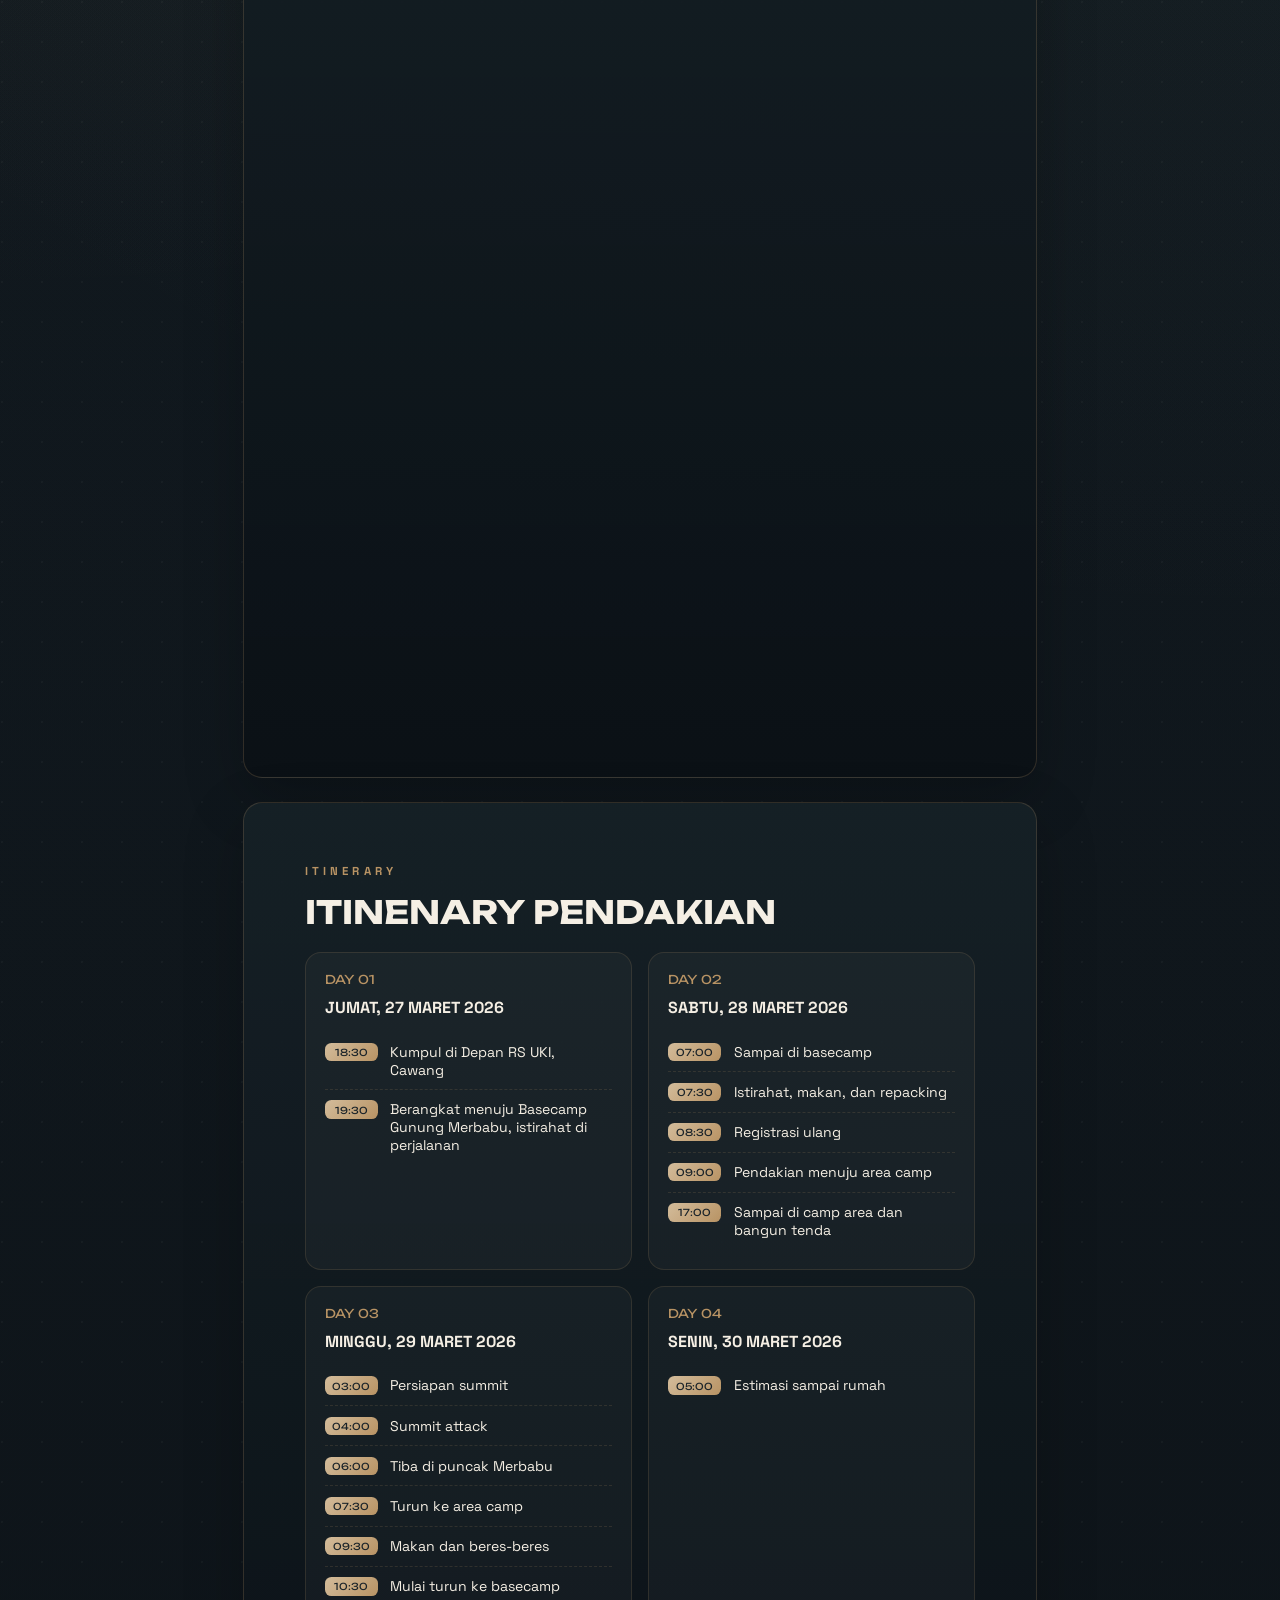
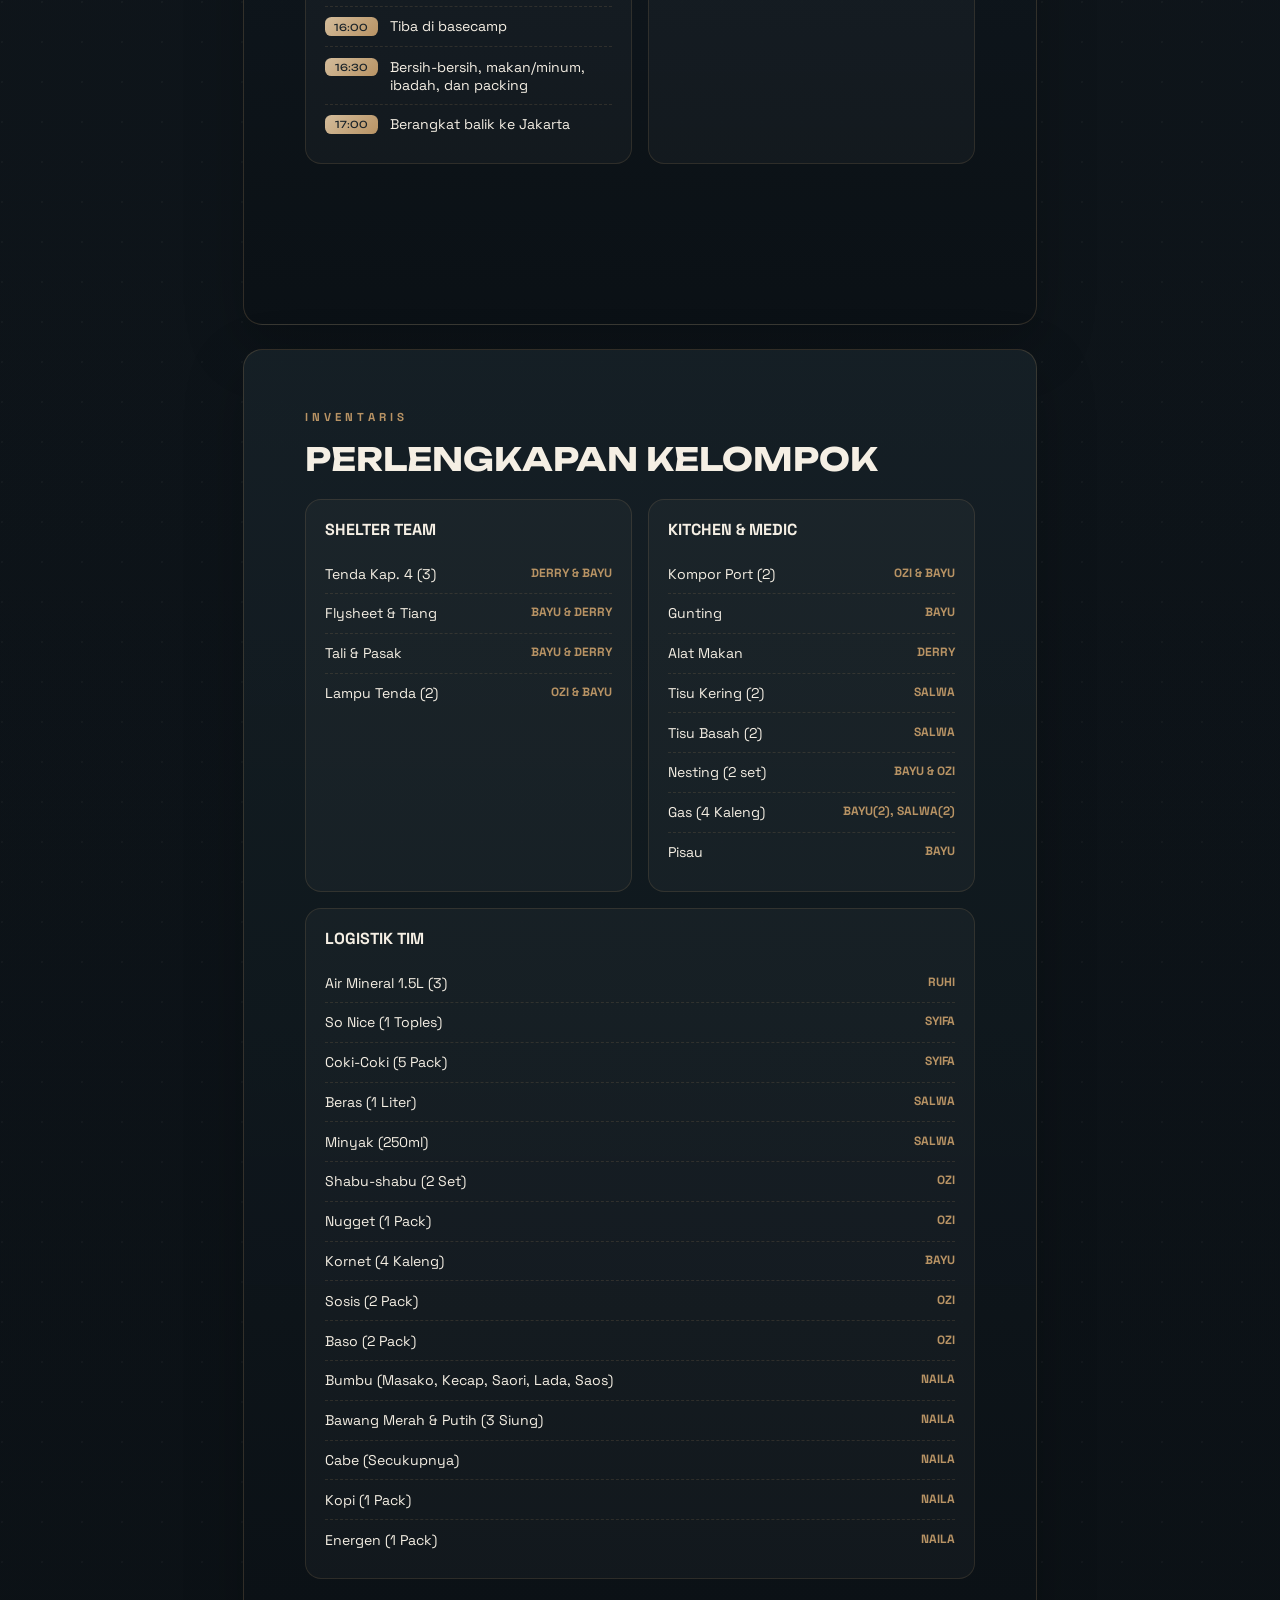
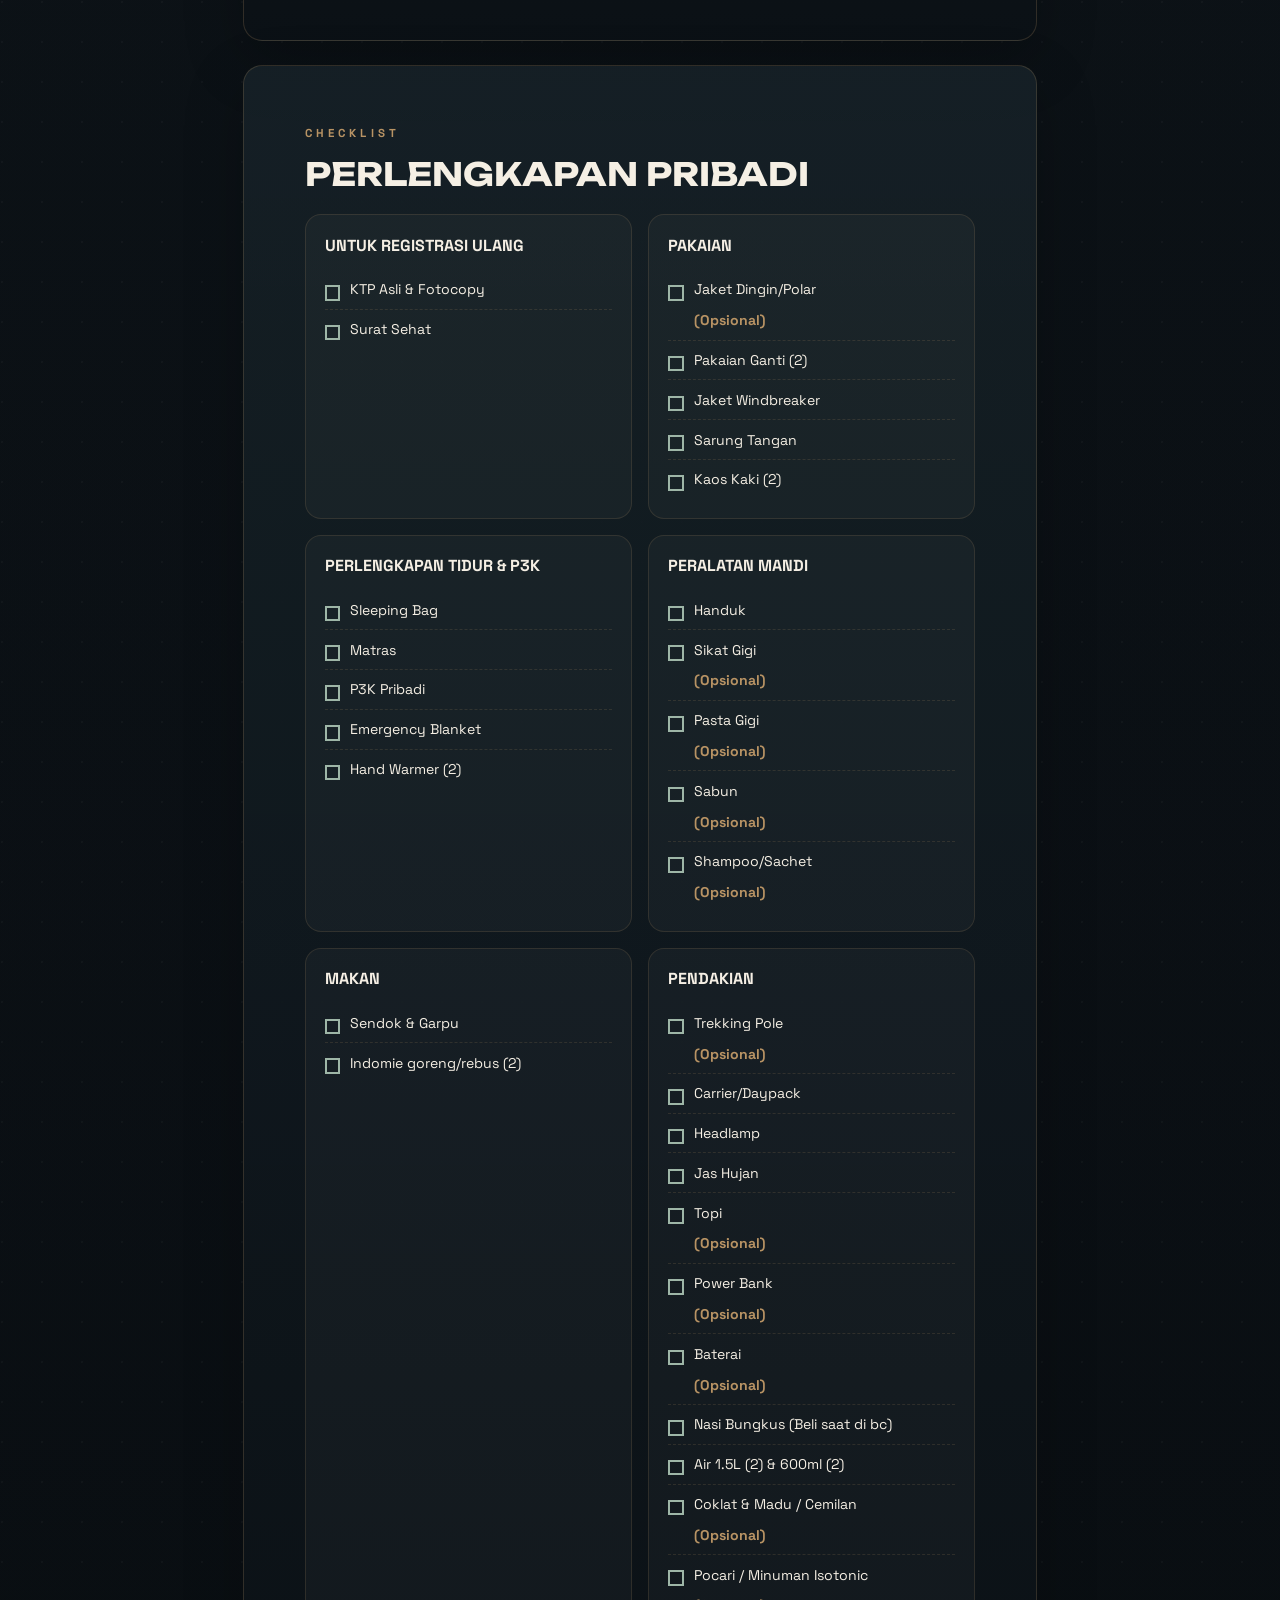
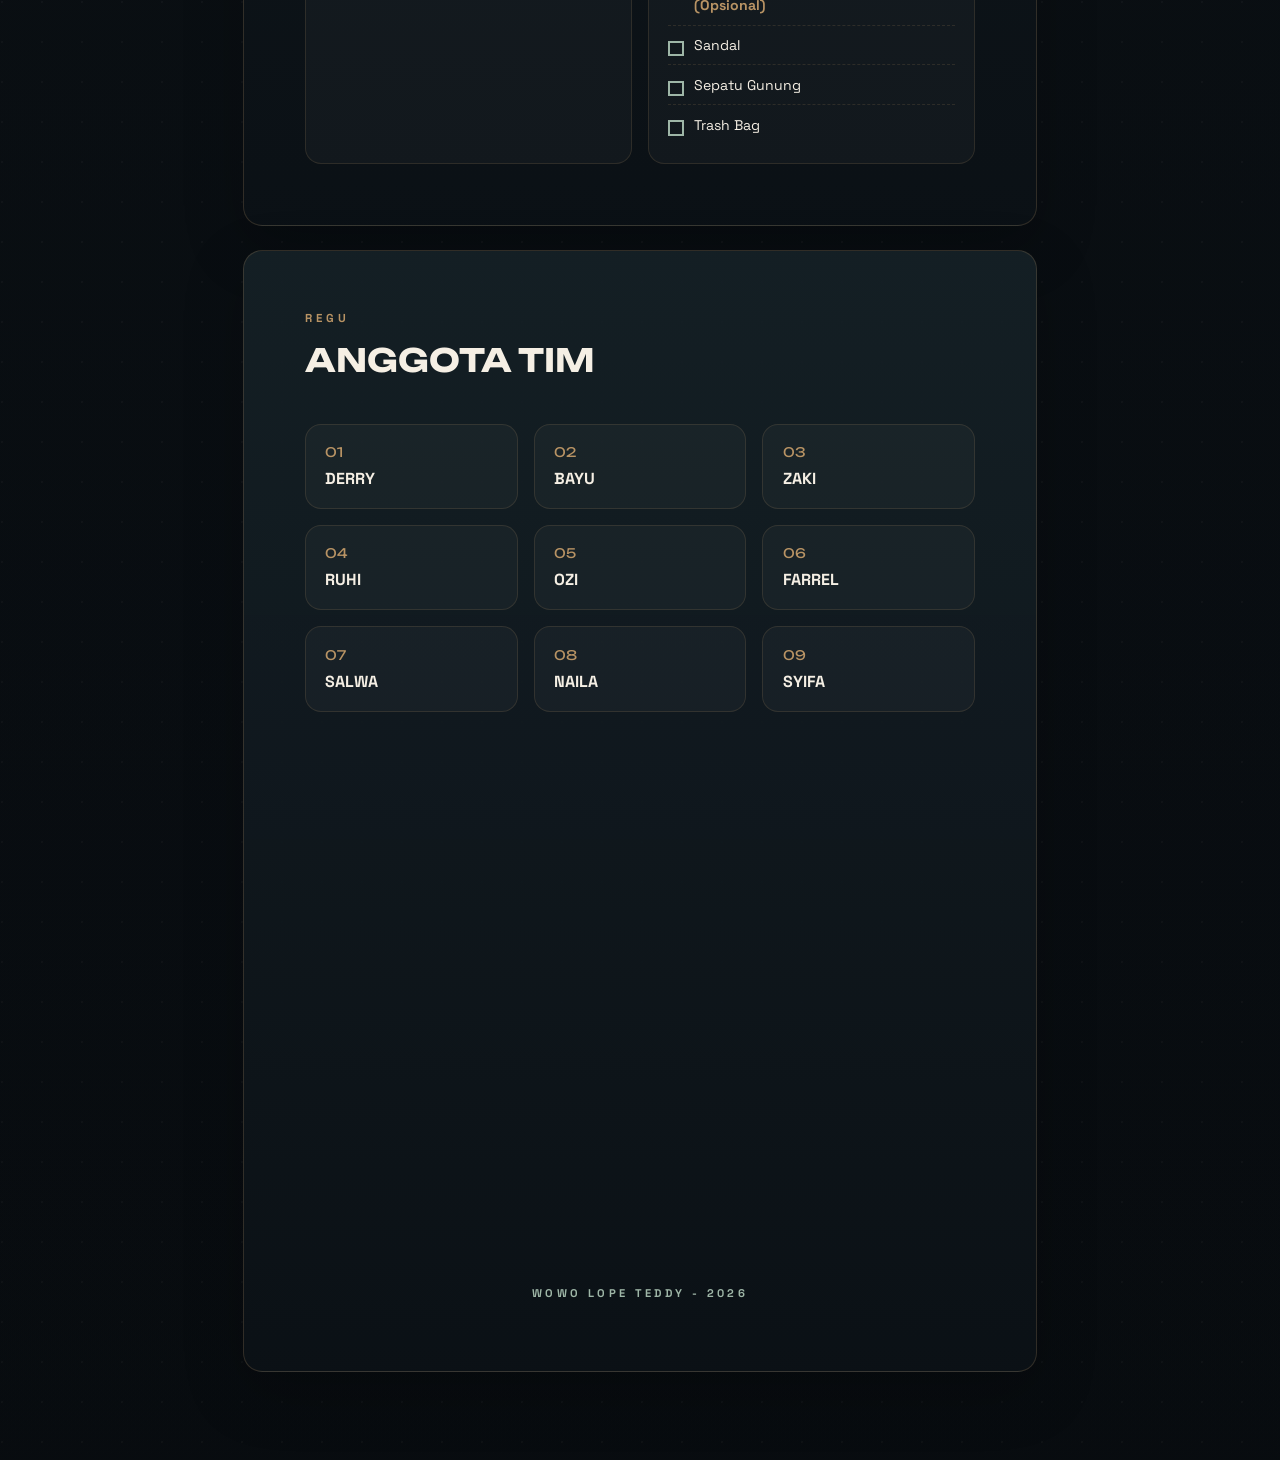
==== commit f31109d6: "add list" ====
--- a/pdf.html
+++ b/pdf.html
@@ -68,7 +68,7 @@
       <section class="pdf-page">
         <div class="section-head">
           <p class="eyebrow">Itinerary</p>
-          <h2>Rundown Pendakian</h2>
+          <h2>Itinenary Pendakian</h2>
         </div>
 
         <div class="timeline-grid">
@@ -171,6 +171,7 @@
               <li><span>Beras (1 Liter)</span><strong>Salwa</strong></li>
               <li><span>Minyak (250ml)</span><strong>Salwa</strong></li>
               <li><span>Shabu-shabu (2 Set)</span><strong>Ozi</strong></li>
+              <li><span>Nugget (1 Pack)</span><strong>Ozi</strong></li>
               <li><span>Kornet (4 Kaleng)</span><strong>Bayu</strong></li>
               <li><span>Sosis (2 Pack)</span><strong>Ozi</strong></li>
               <li><span>Baso (2 Pack)</span><strong>Ozi</strong></li>
@@ -231,6 +232,7 @@
             <h3>Peralatan Mandi</h3>
             <ul class="check-list">
               <li>Handuk</li>
+              <li>Sikat Gigi <em>(Opsional)</em></li>
               <li>Pasta Gigi <em>(Opsional)</em></li>
               <li>Sabun <em>(Opsional)</em></li>
               <li>Shampoo/Sachet <em>(Opsional)</em></li>
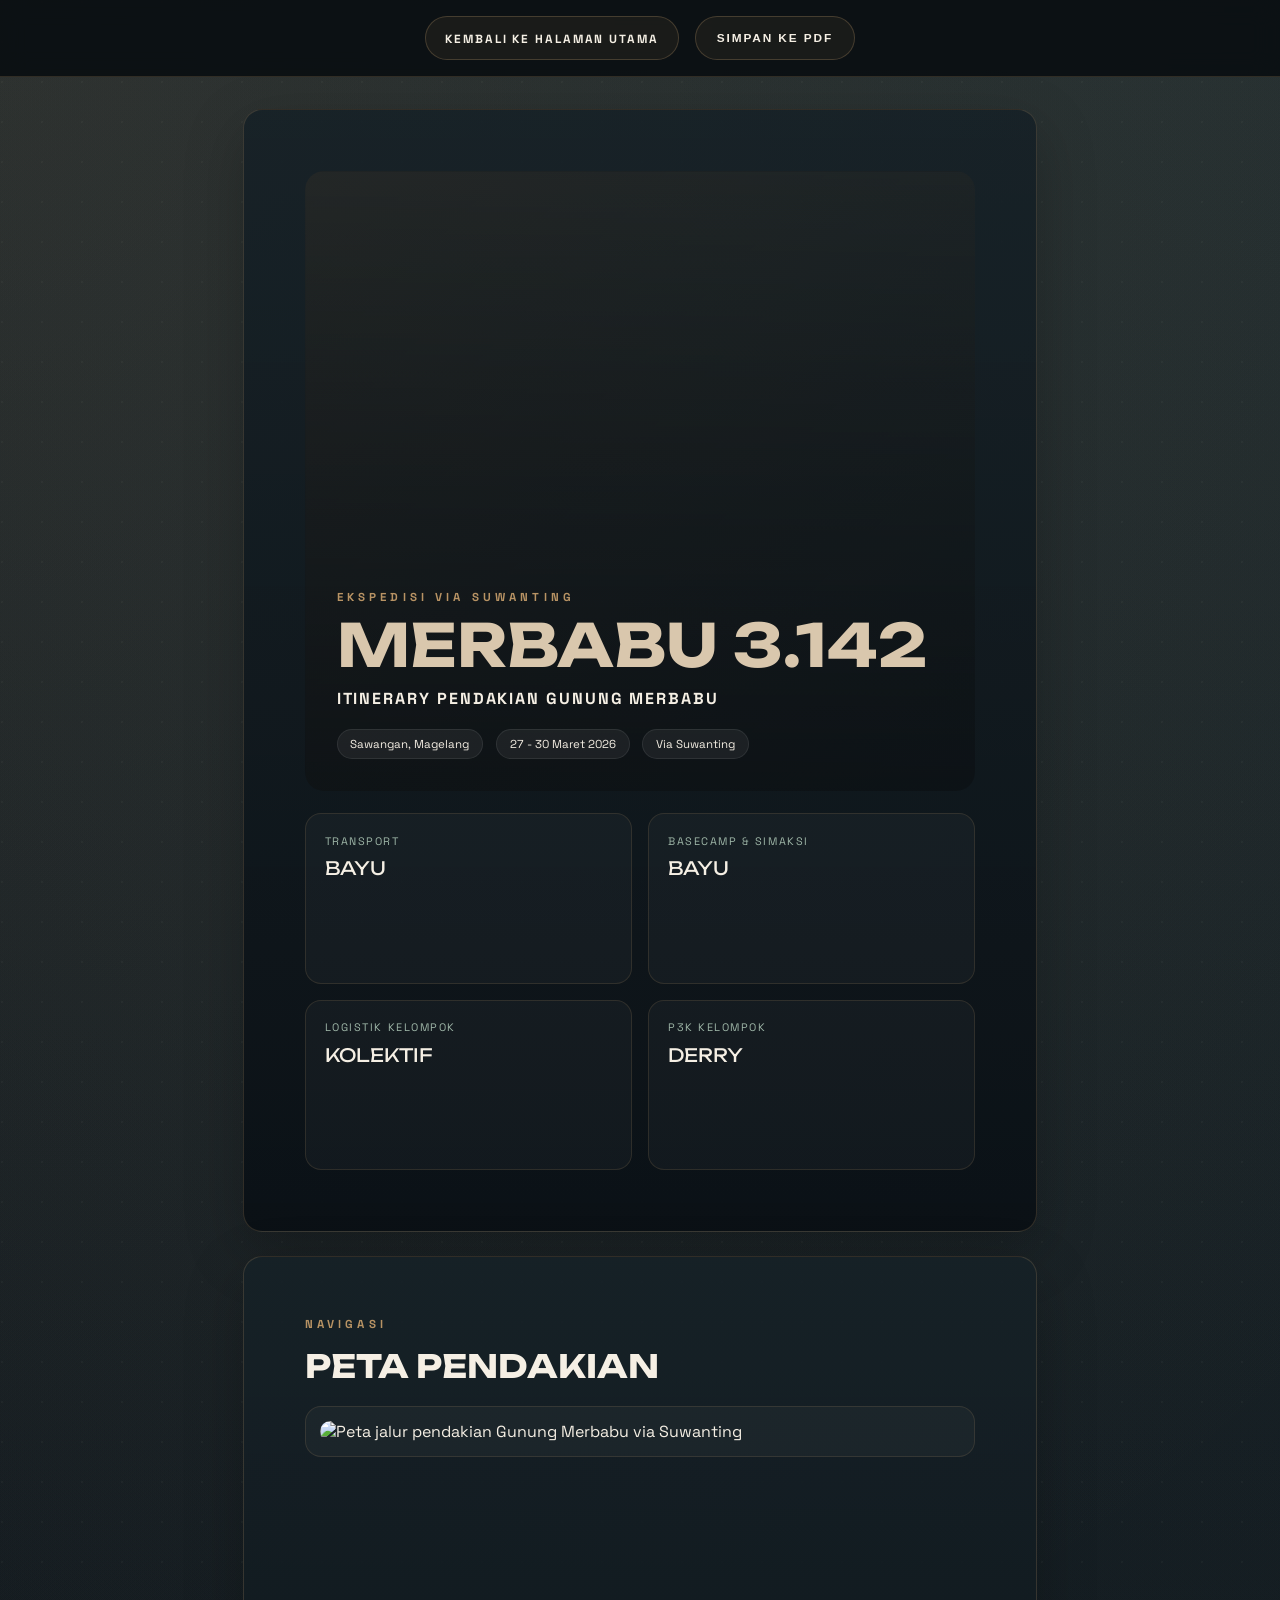
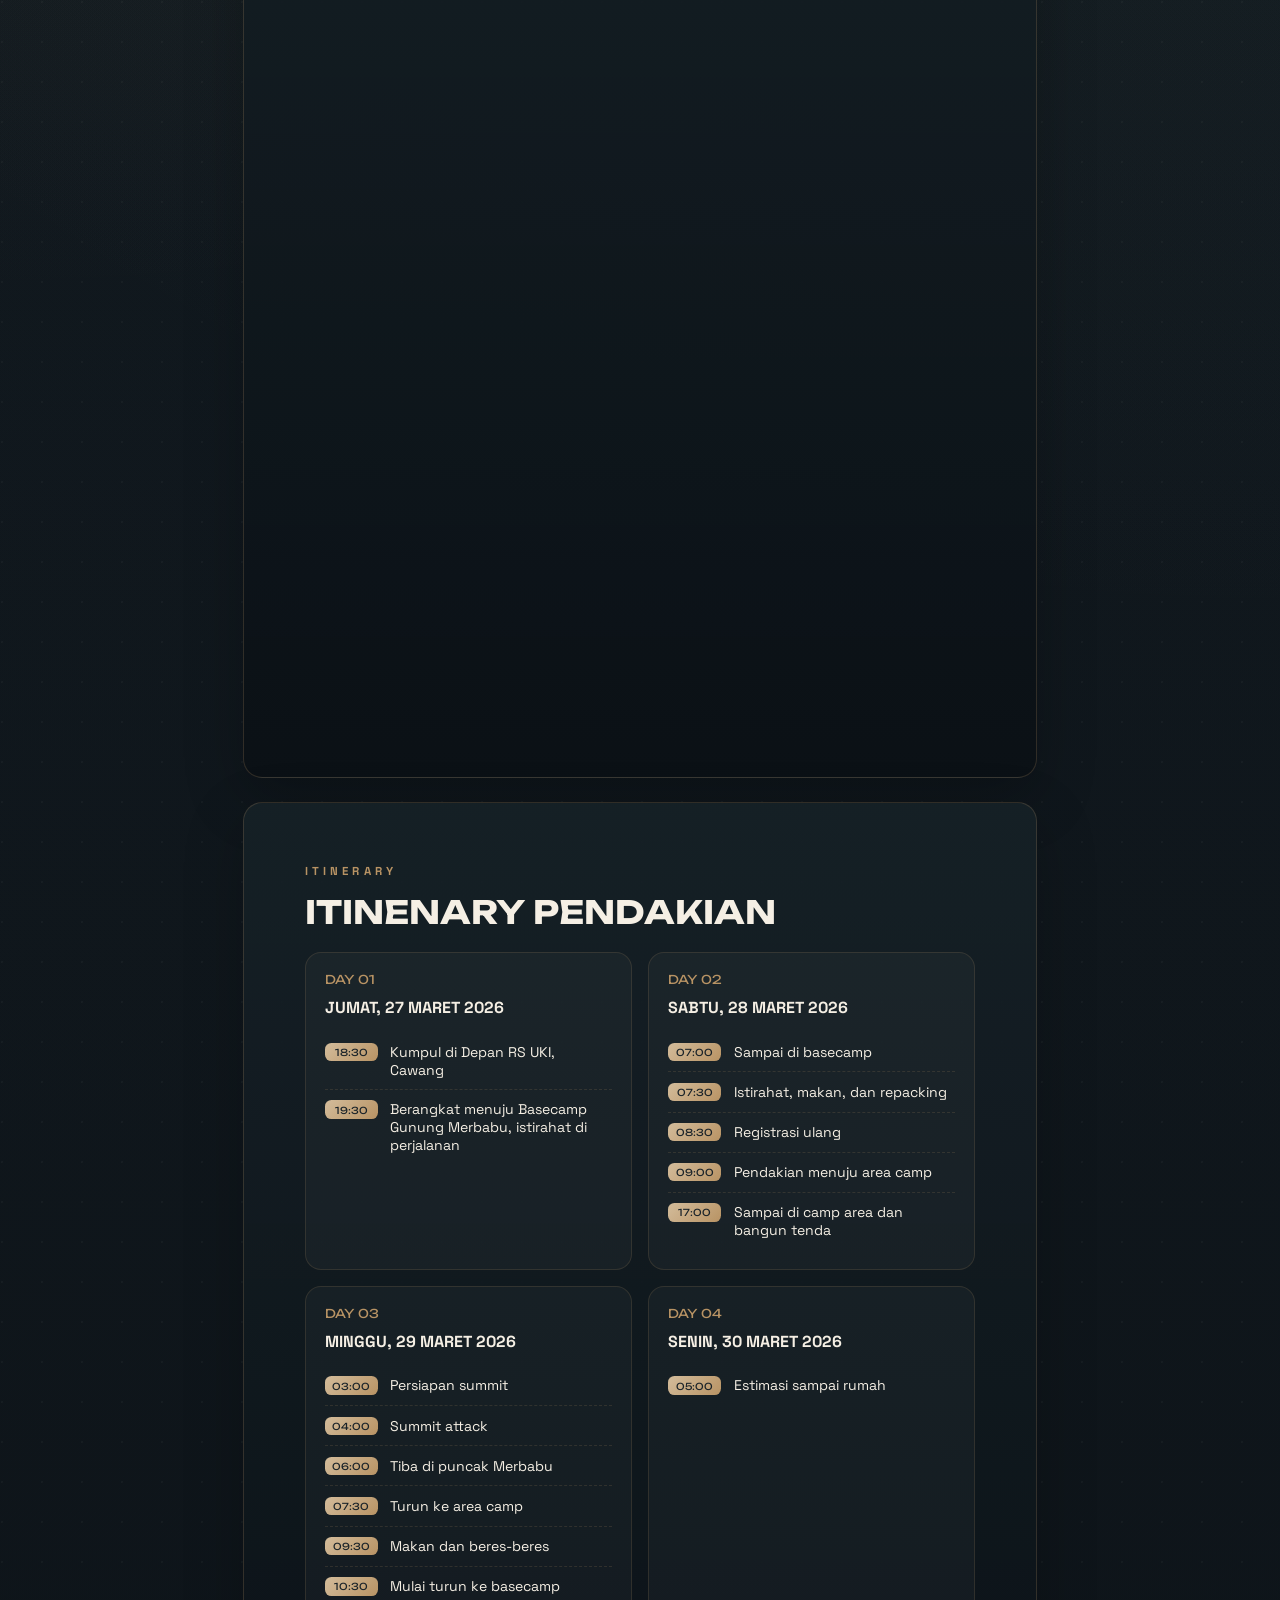
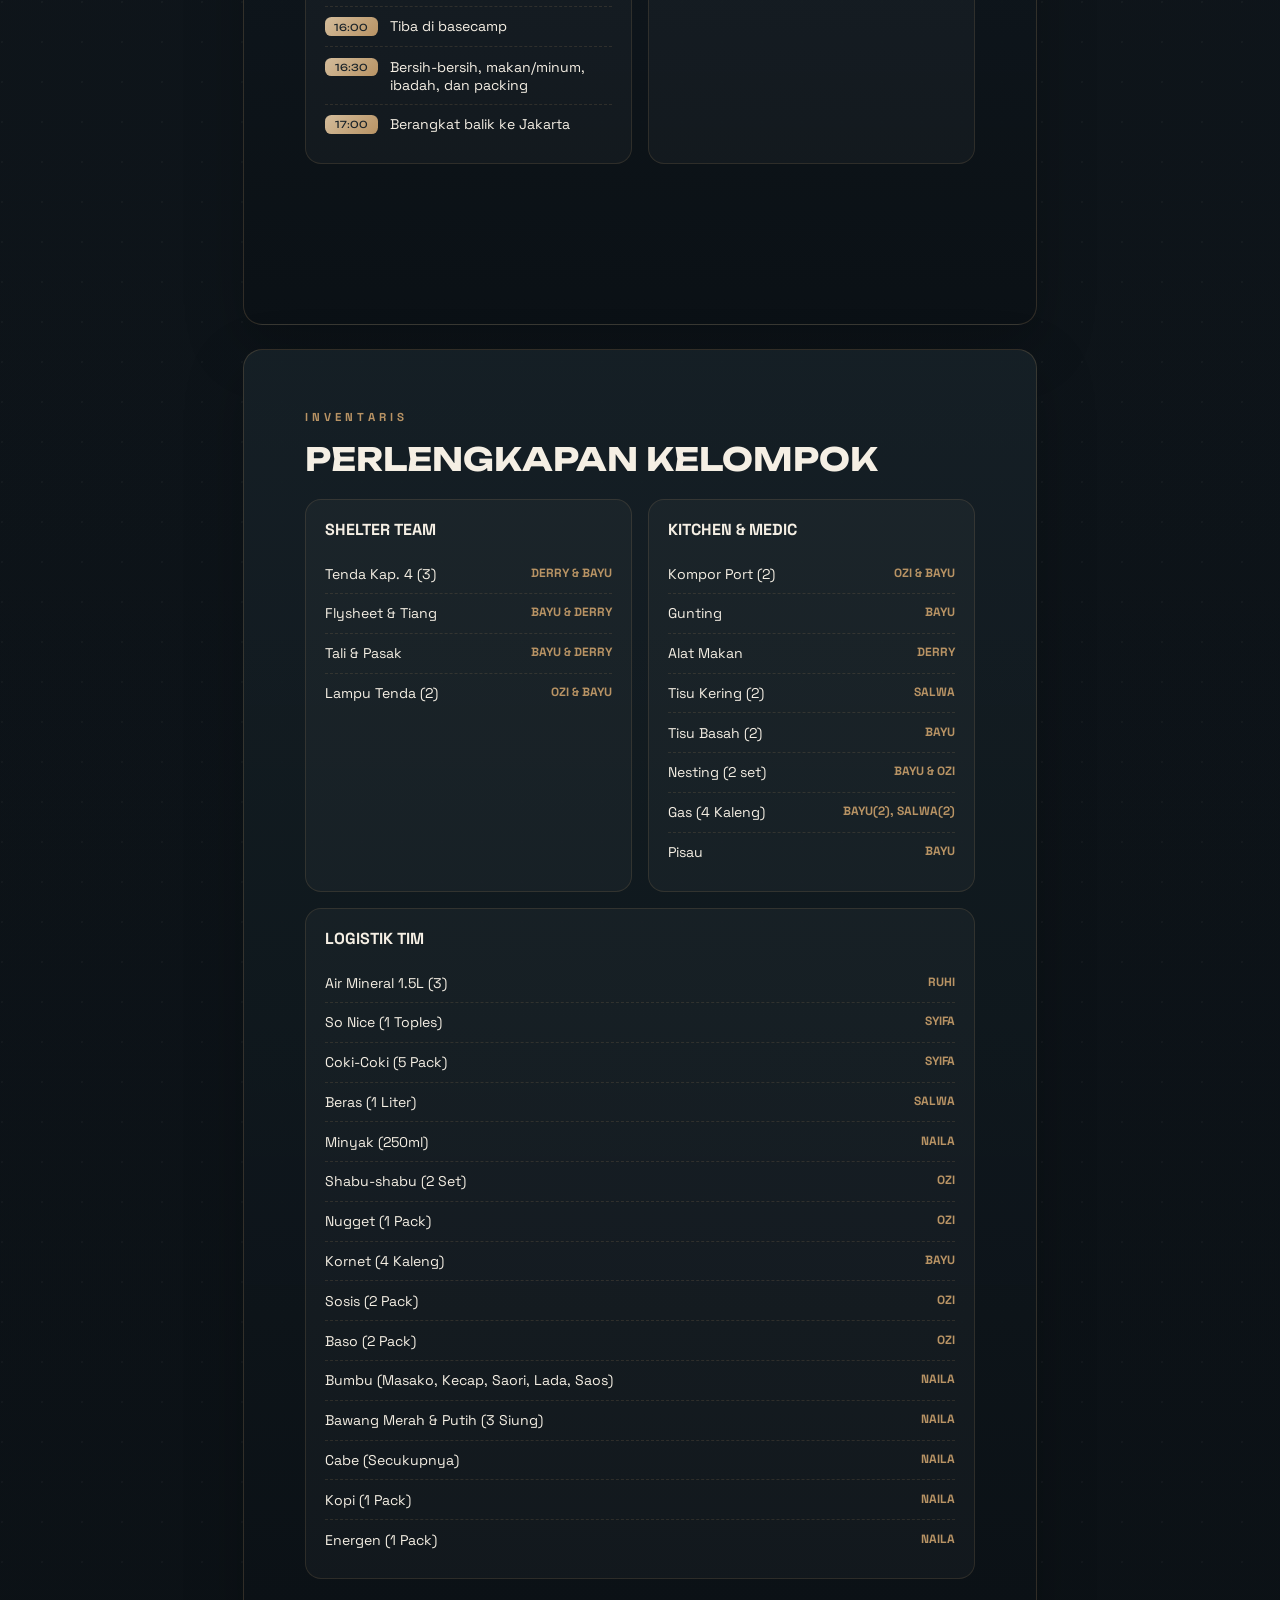
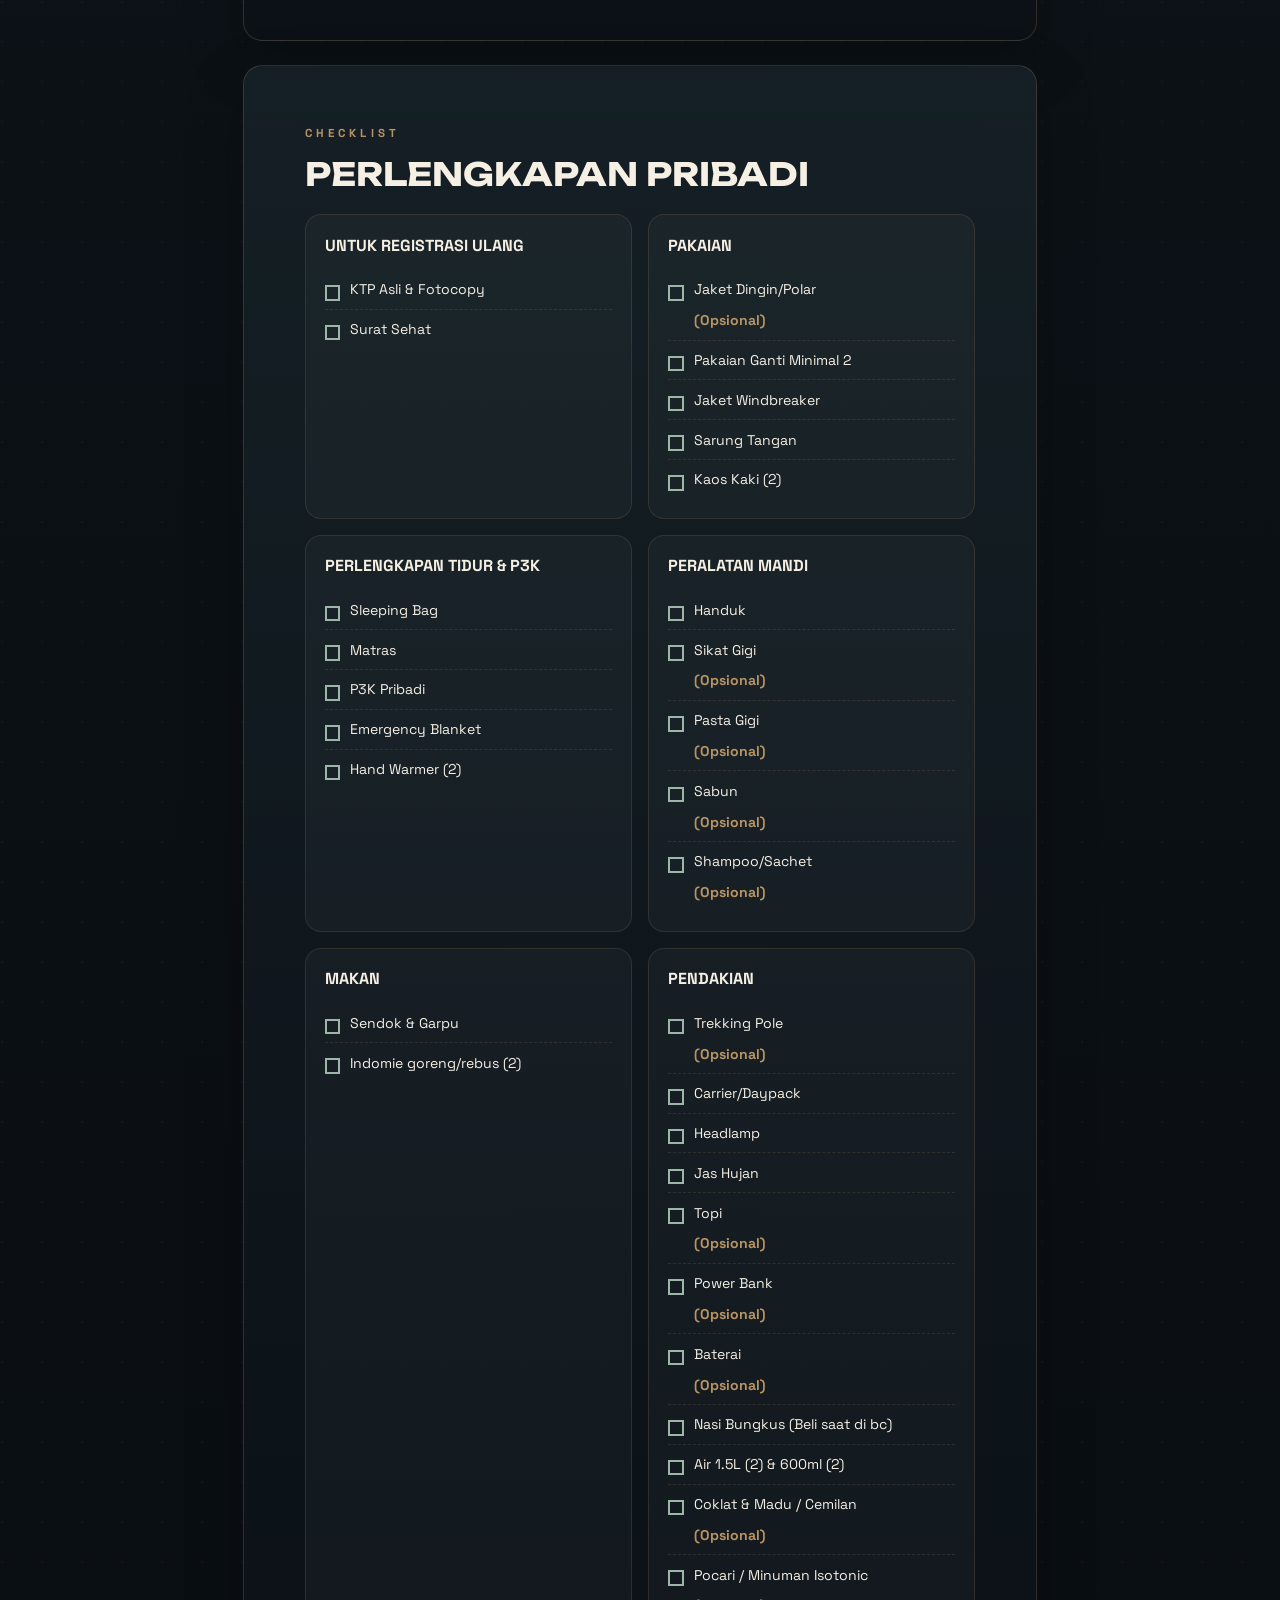
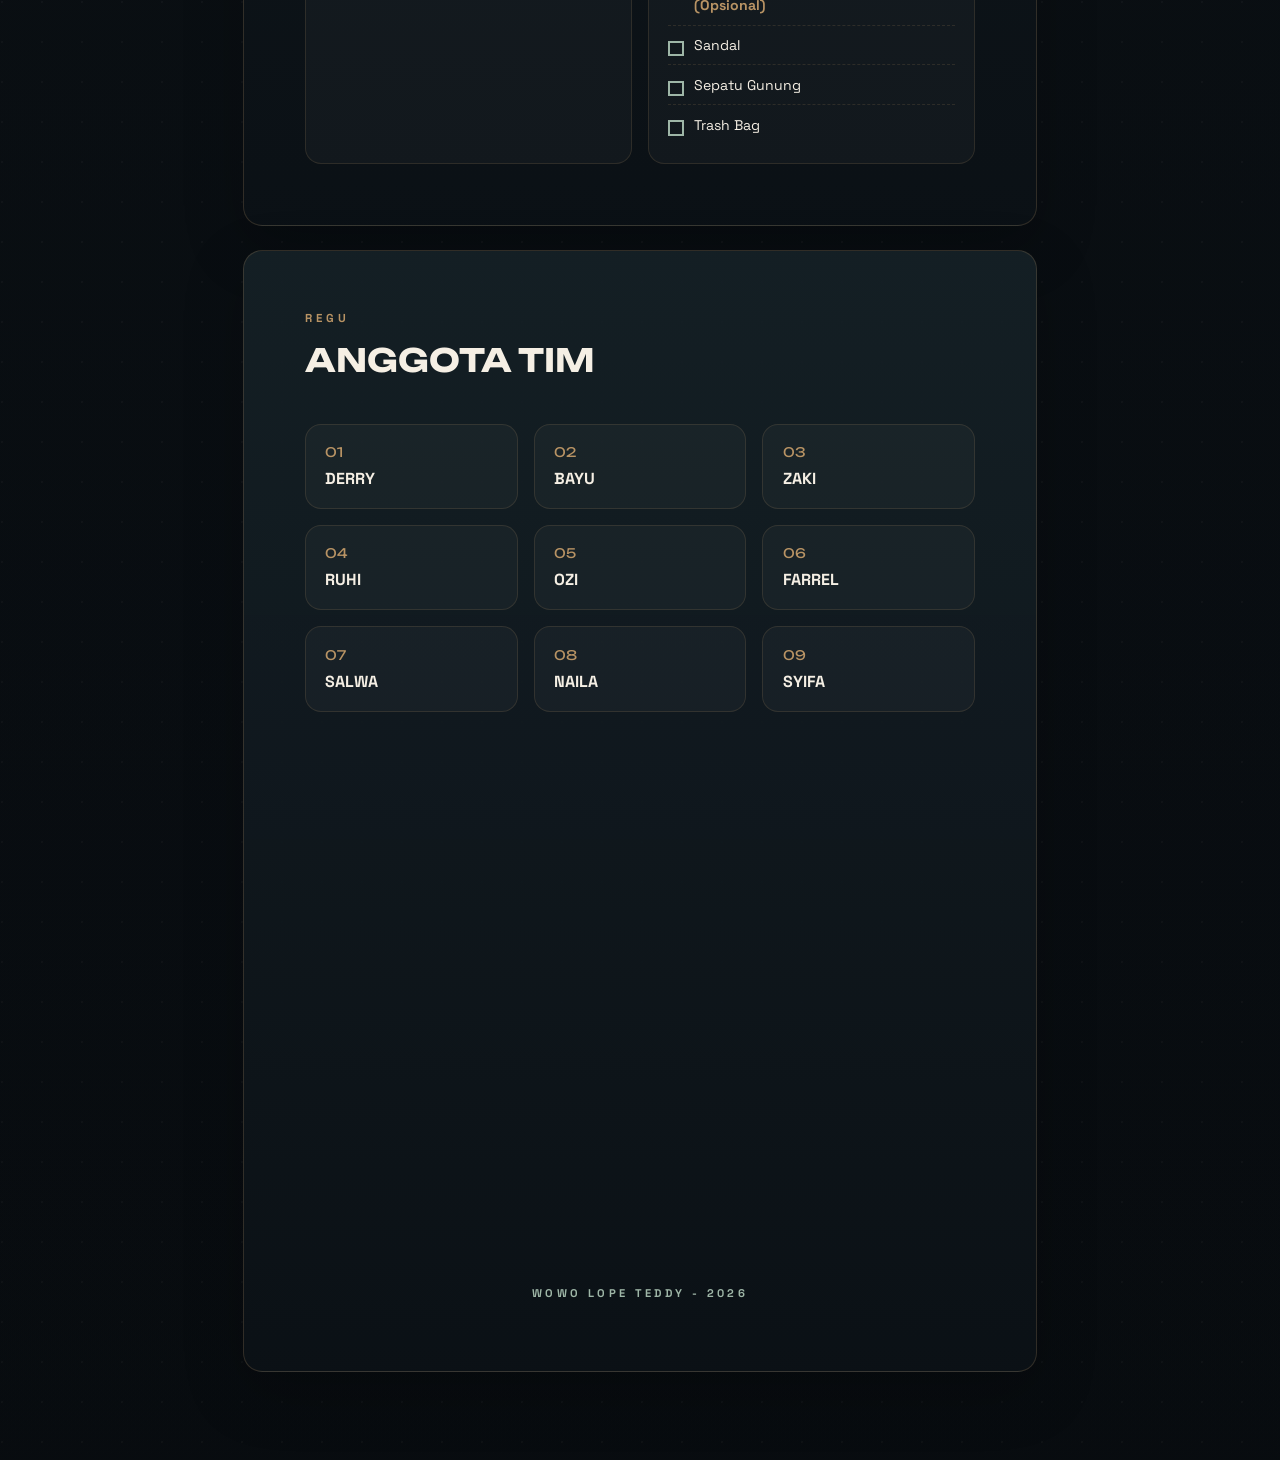
==== commit 0f76475f: "add list" ====
--- a/pdf.html
+++ b/pdf.html
@@ -153,7 +153,7 @@
               <li><span>Gunting</span><strong>Bayu</strong></li>
               <li><span>Alat Makan</span><strong>Derry</strong></li>
               <li><span>Tisu Kering (2)</span><strong>Salwa</strong></li>
-              <li><span>Tisu Basah (2)</span><strong>Salwa</strong></li>
+              <li><span>Tisu Basah (2)</span><strong>Bayu</strong></li>
               <li><span>Nesting (2 set)</span><strong>Bayu & Ozi</strong></li>
               <li>
                 <span>Gas (4 Kaleng)</span><strong>Bayu(2), Salwa(2)</strong>
@@ -169,7 +169,7 @@
               <li><span>So Nice (1 Toples)</span><strong>Syifa</strong></li>
               <li><span>Coki-Coki (5 Pack)</span><strong>Syifa</strong></li>
               <li><span>Beras (1 Liter)</span><strong>Salwa</strong></li>
-              <li><span>Minyak (250ml)</span><strong>Salwa</strong></li>
+              <li><span>Minyak (250ml)</span><strong>Naila</strong></li>
               <li><span>Shabu-shabu (2 Set)</span><strong>Ozi</strong></li>
               <li><span>Nugget (1 Pack)</span><strong>Ozi</strong></li>
               <li><span>Kornet (4 Kaleng)</span><strong>Bayu</strong></li>
@@ -210,7 +210,7 @@
             <h3>Pakaian</h3>
             <ul class="check-list">
               <li>Jaket Dingin/Polar <em>(Opsional)</em></li>
-              <li>Pakaian Ganti (2)</li>
+              <li>Pakaian Ganti Minimal 2</li>
               <li>Jaket Windbreaker</li>
               <li>Sarung Tangan</li>
               <li>Kaos Kaki (2)</li>
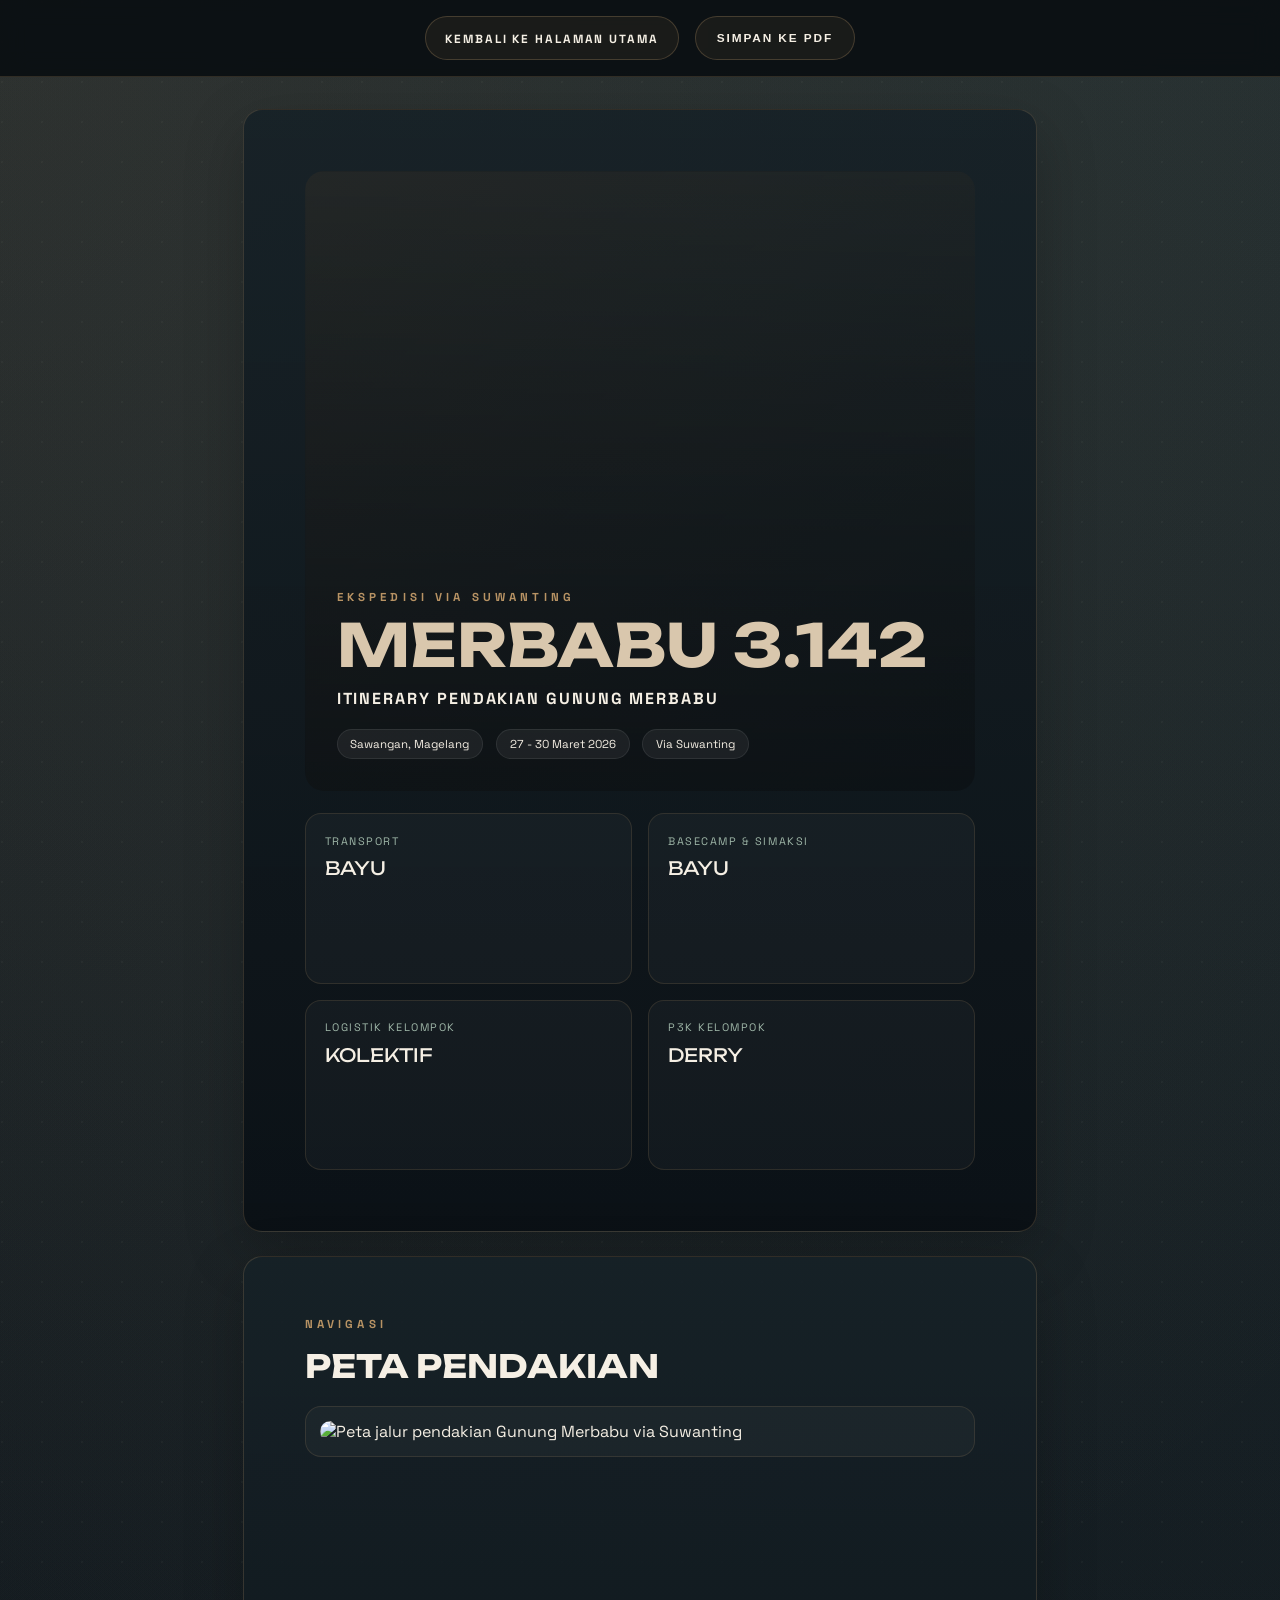
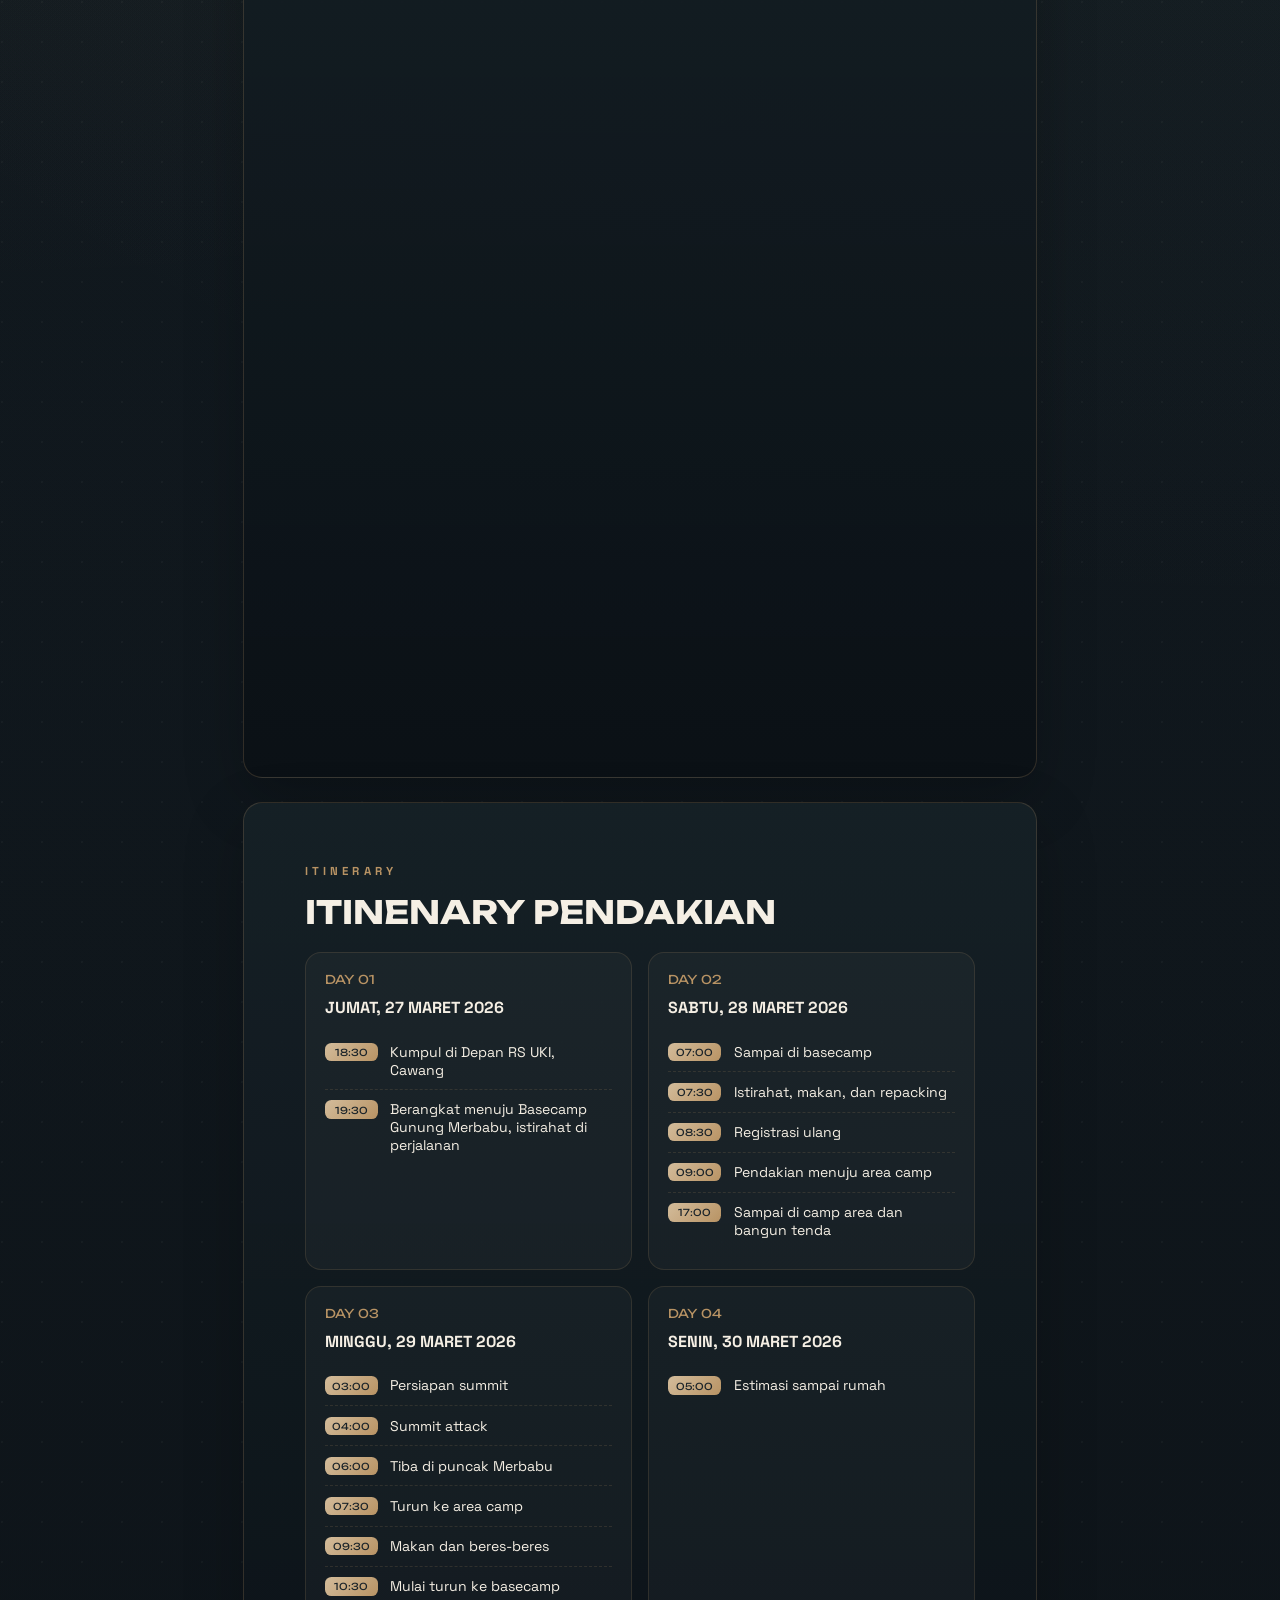
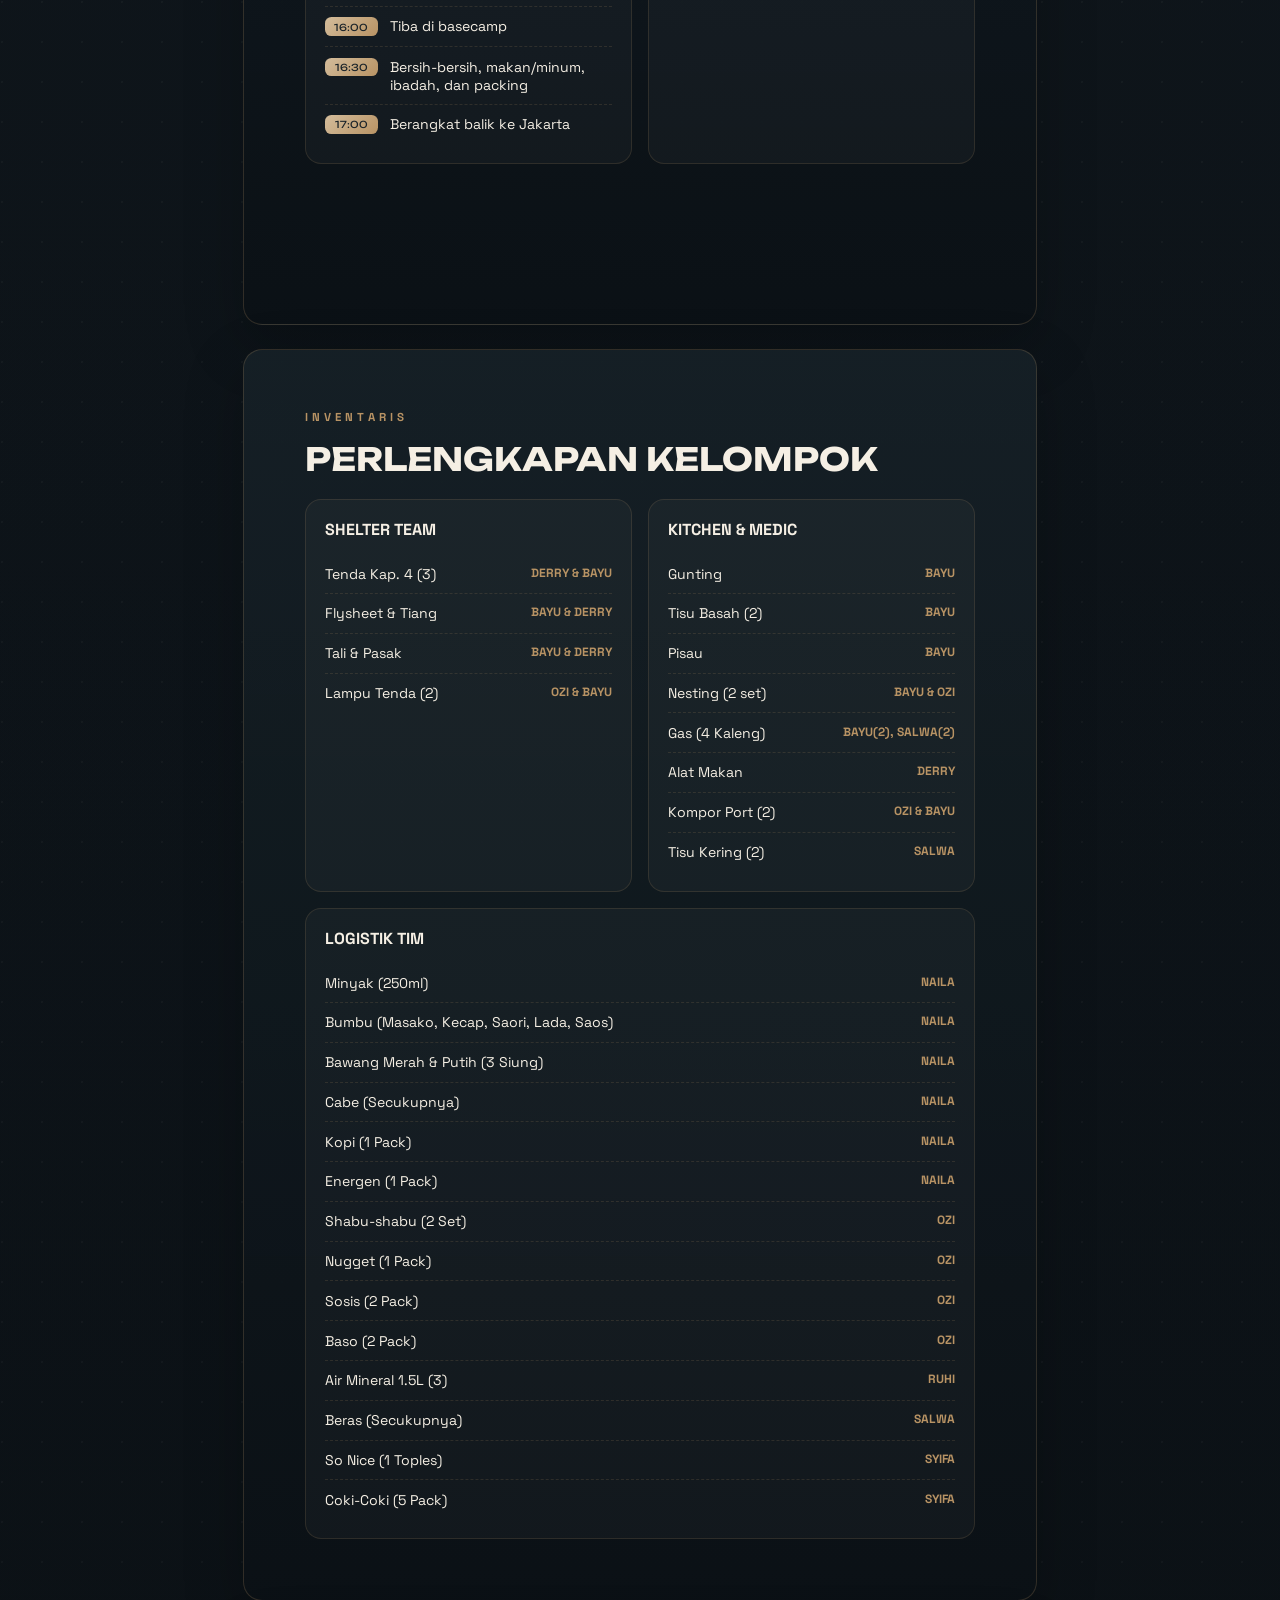
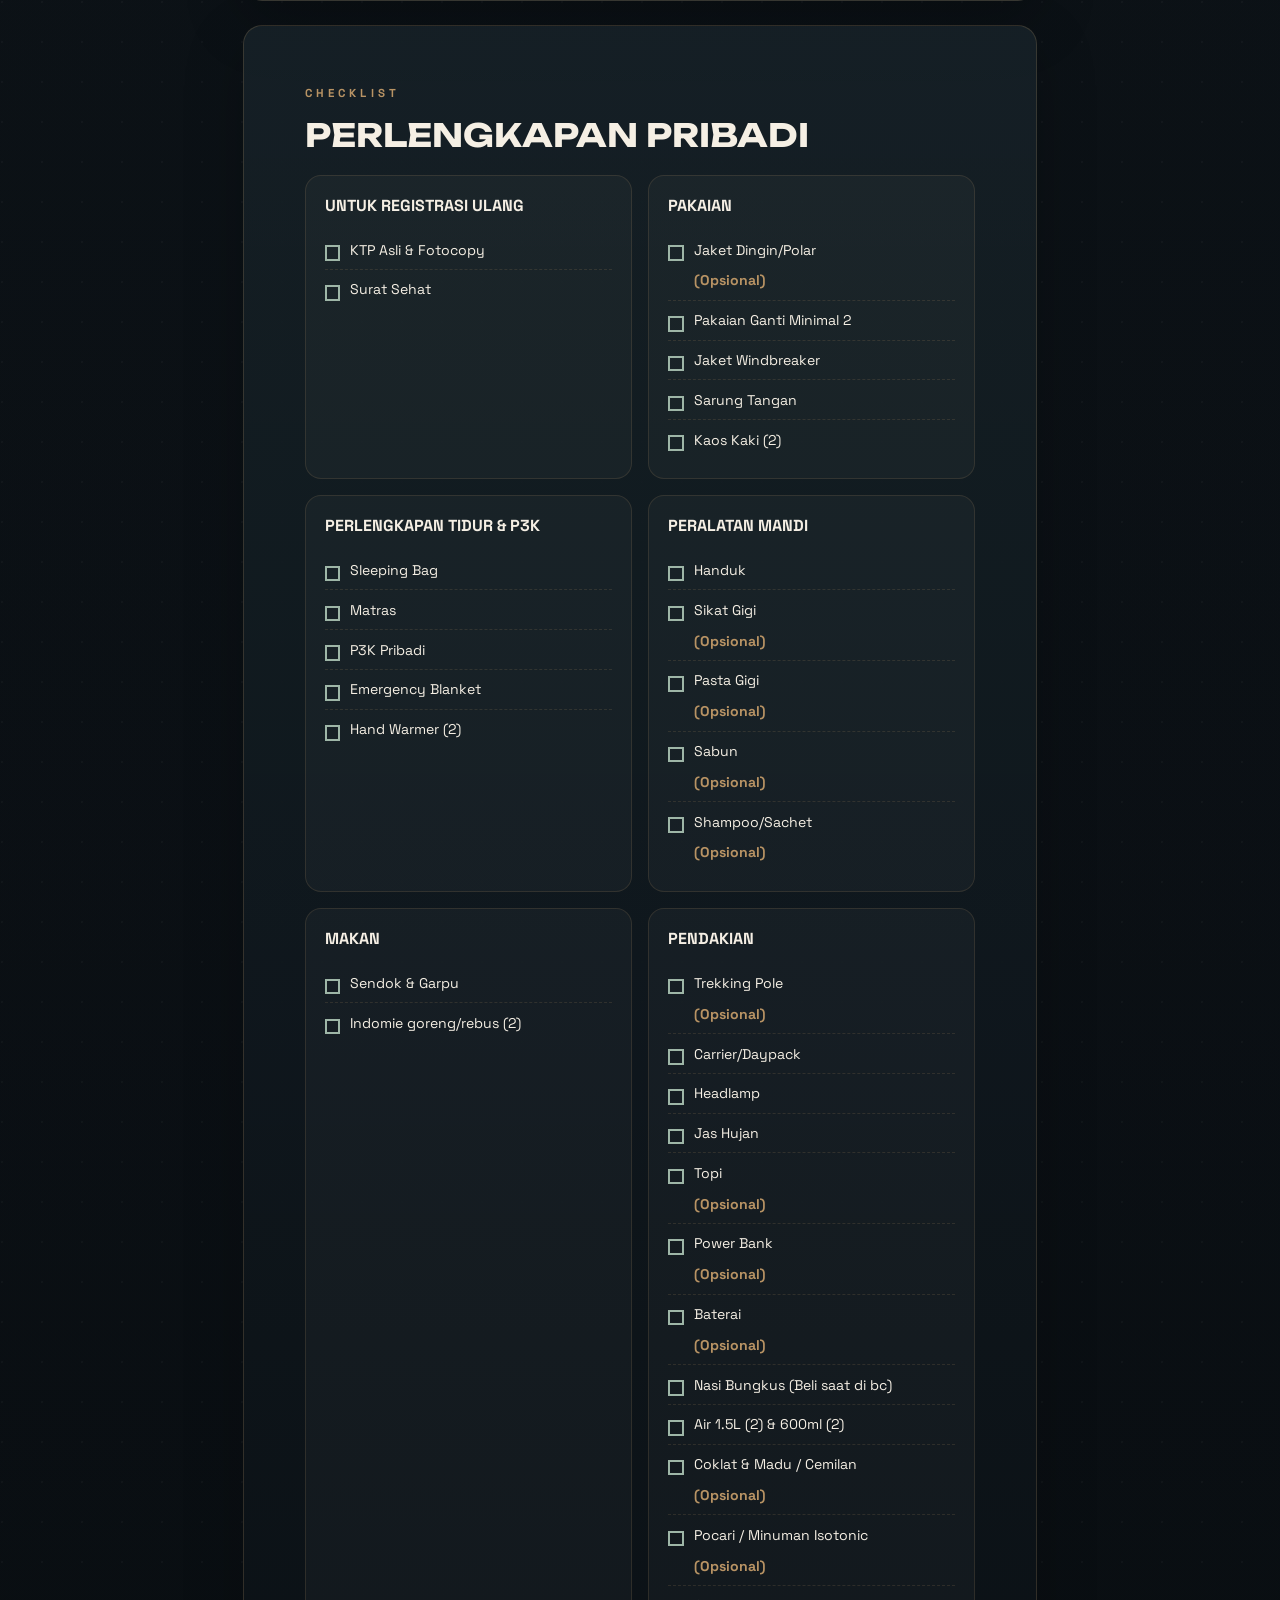
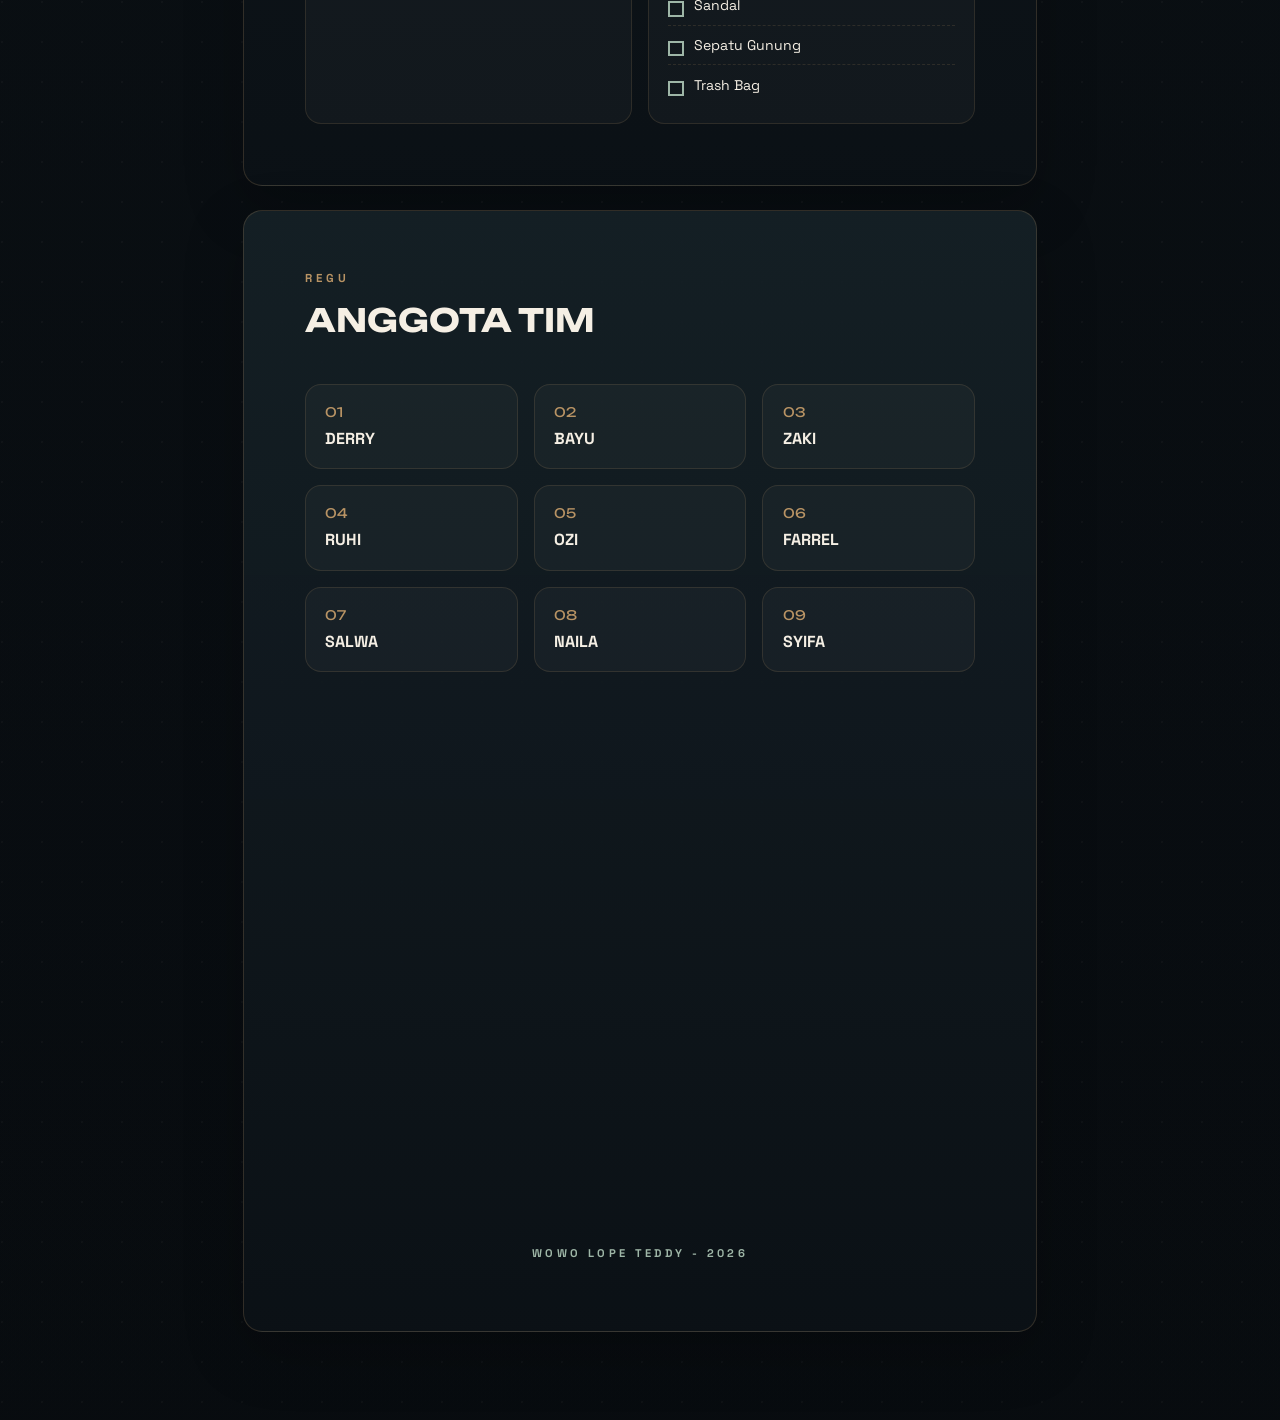
==== commit 1c264220: "add list" ====
--- a/pdf.html
+++ b/pdf.html
@@ -149,32 +149,23 @@
           <article class="panel-card">
             <h3>Kitchen & Medic</h3>
             <ul class="item-list">
+              <li><span>Gunting</span><strong>Bayu</strong></li>
+              <li><span>Tisu Basah (2)</span><strong>Bayu</strong></li>
+              <li><span>Pisau</span><strong>Bayu</strong></li>
+              <li><span>Nesting (2 set)</span><strong>Bayu & Ozi</strong></li>
+              <li>
+                <span>Gas (4 Kaleng)</span><strong>Bayu(2), Salwa(2)</strong>
+              </li>
+              <li><span>Alat Makan</span><strong>Derry</strong></li>
               <li><span>Kompor Port (2)</span><strong>Ozi & Bayu</strong></li>
-              <li><span>Gunting</span><strong>Bayu</strong></li>
-              <li><span>Alat Makan</span><strong>Derry</strong></li>
               <li><span>Tisu Kering (2)</span><strong>Salwa</strong></li>
-              <li><span>Tisu Basah (2)</span><strong>Bayu</strong></li>
-              <li><span>Nesting (2 set)</span><strong>Bayu & Ozi</strong></li>
-              <li>
-                <span>Gas (4 Kaleng)</span><strong>Bayu(2), Salwa(2)</strong>
-              </li>
-              <li><span>Pisau</span><strong>Bayu</strong></li>
             </ul>
           </article>
 
           <article class="panel-card">
             <h3>Logistik Tim</h3>
             <ul class="item-list">
-              <li><span>Air Mineral 1.5L (3)</span><strong>Ruhi</strong></li>
-              <li><span>So Nice (1 Toples)</span><strong>Syifa</strong></li>
-              <li><span>Coki-Coki (5 Pack)</span><strong>Syifa</strong></li>
-              <li><span>Beras (1 Liter)</span><strong>Salwa</strong></li>
               <li><span>Minyak (250ml)</span><strong>Naila</strong></li>
-              <li><span>Shabu-shabu (2 Set)</span><strong>Ozi</strong></li>
-              <li><span>Nugget (1 Pack)</span><strong>Ozi</strong></li>
-              <li><span>Kornet (4 Kaleng)</span><strong>Bayu</strong></li>
-              <li><span>Sosis (2 Pack)</span><strong>Ozi</strong></li>
-              <li><span>Baso (2 Pack)</span><strong>Ozi</strong></li>
               <li>
                 <span>Bumbu (Masako, Kecap, Saori, Lada, Saos)</span
                 ><strong>Naila</strong>
@@ -186,6 +177,14 @@
               <li><span>Cabe (Secukupnya)</span><strong>Naila</strong></li>
               <li><span>Kopi (1 Pack)</span><strong>Naila</strong></li>
               <li><span>Energen (1 Pack)</span><strong>Naila</strong></li>
+              <li><span>Shabu-shabu (2 Set)</span><strong>Ozi</strong></li>
+              <li><span>Nugget (1 Pack)</span><strong>Ozi</strong></li>
+              <li><span>Sosis (2 Pack)</span><strong>Ozi</strong></li>
+              <li><span>Baso (2 Pack)</span><strong>Ozi</strong></li>
+              <li><span>Air Mineral 1.5L (3)</span><strong>Ruhi</strong></li>
+              <li><span>Beras (Secukupnya)</span><strong>Salwa</strong></li>
+              <li><span>So Nice (1 Toples)</span><strong>Syifa</strong></li>
+              <li><span>Coki-Coki (5 Pack)</span><strong>Syifa</strong></li>
             </ul>
           </article>
         </div>
